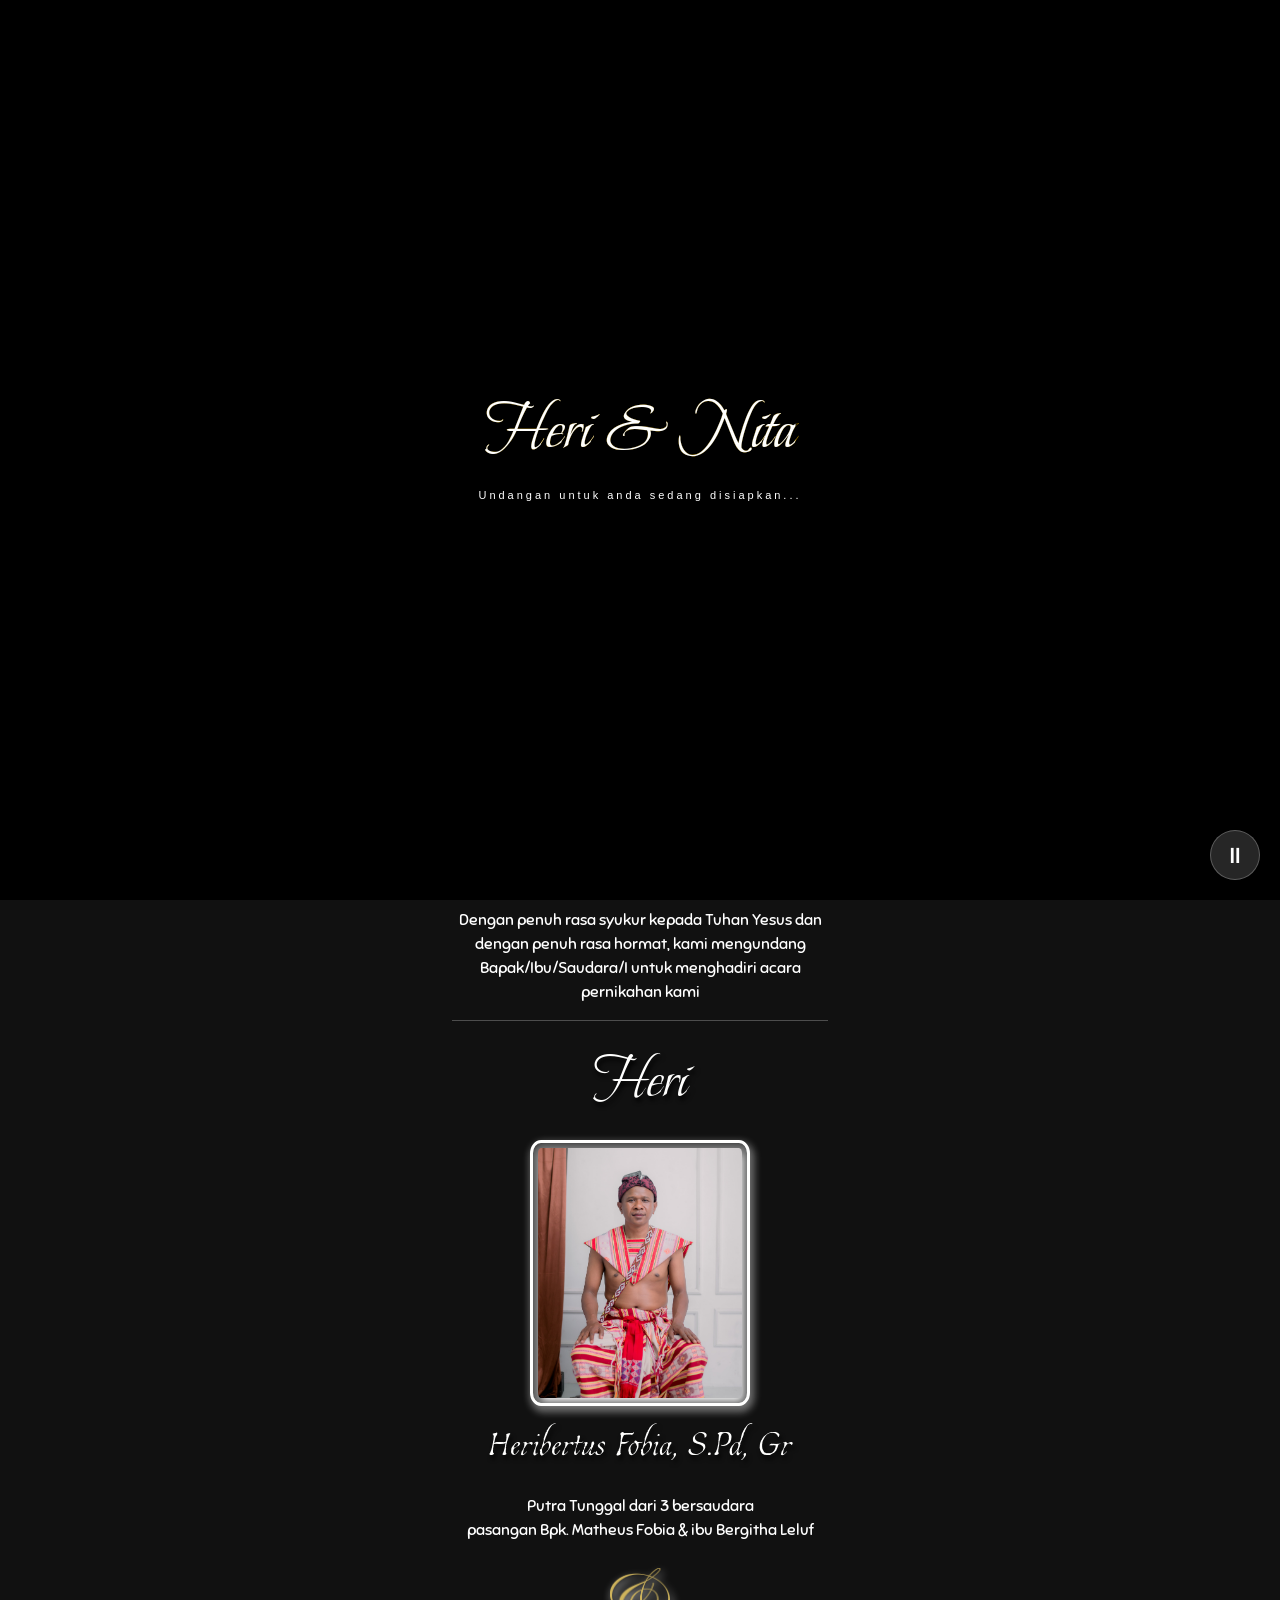
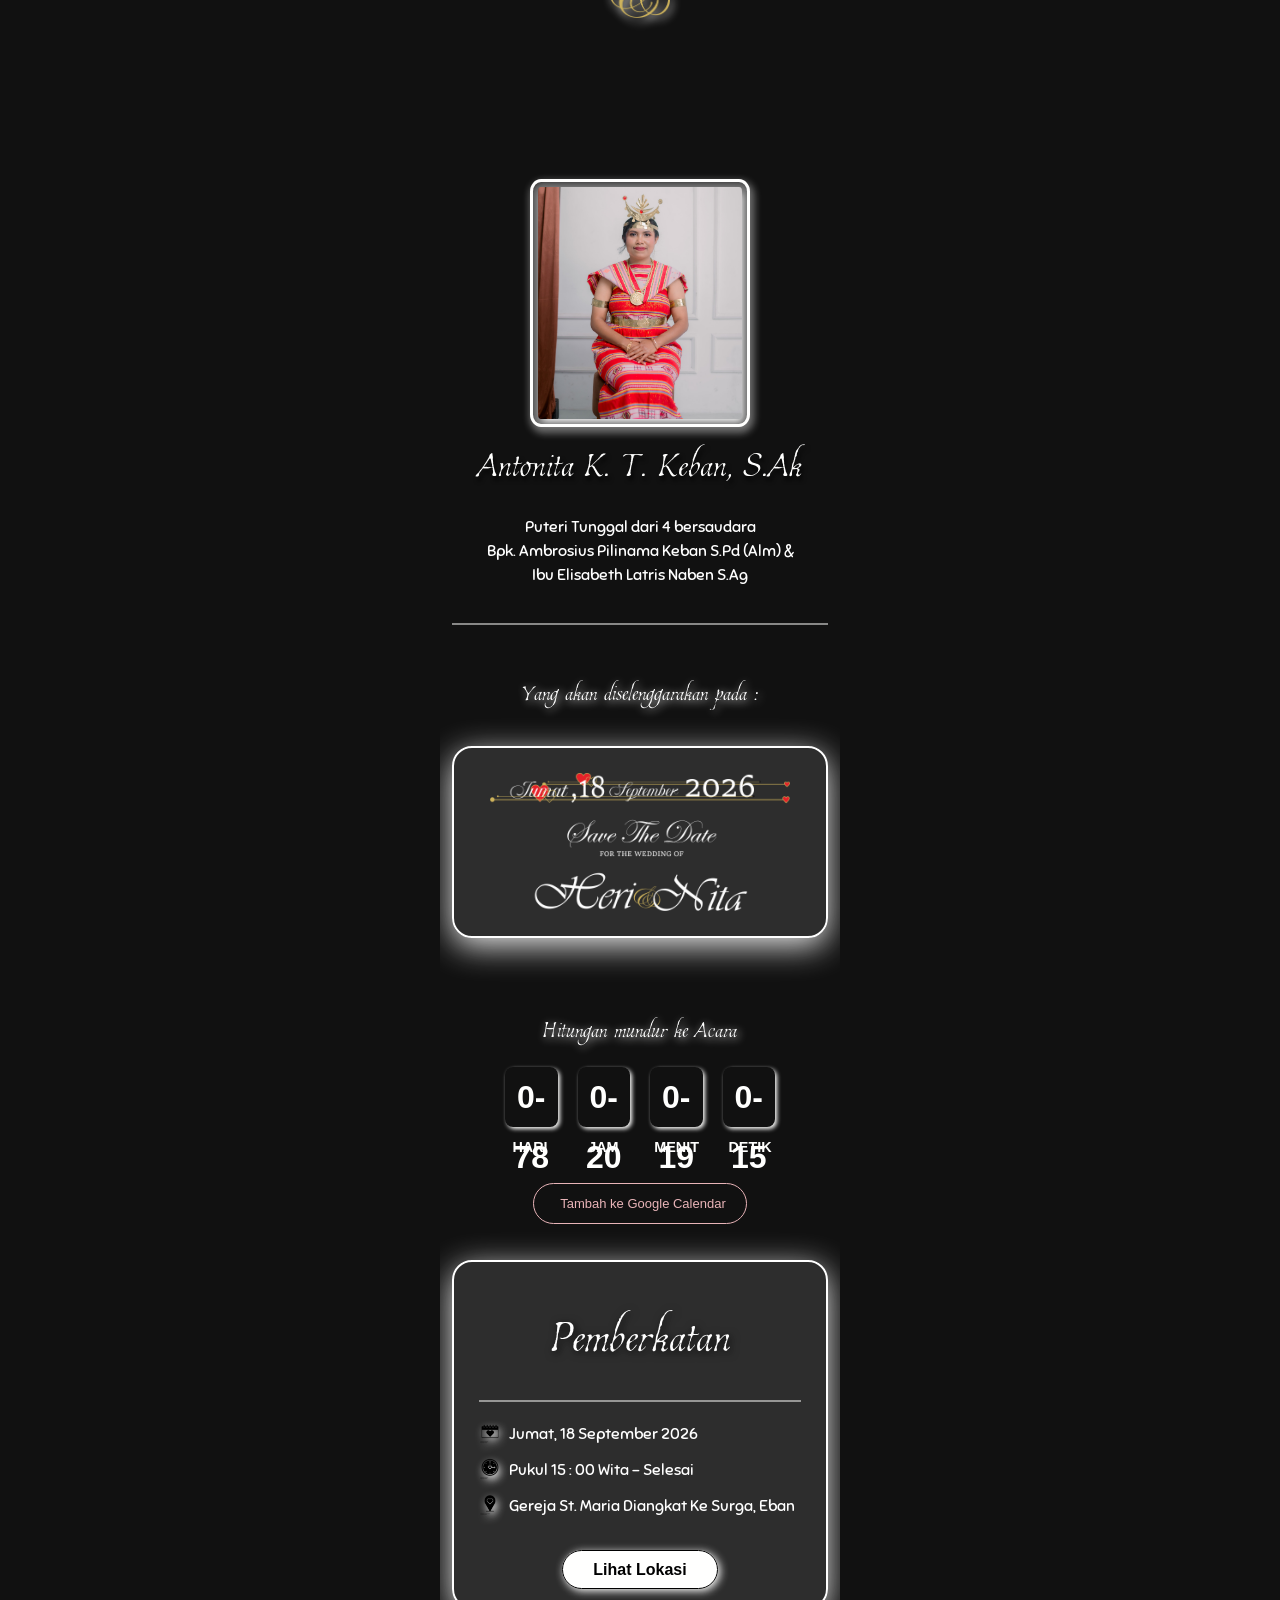
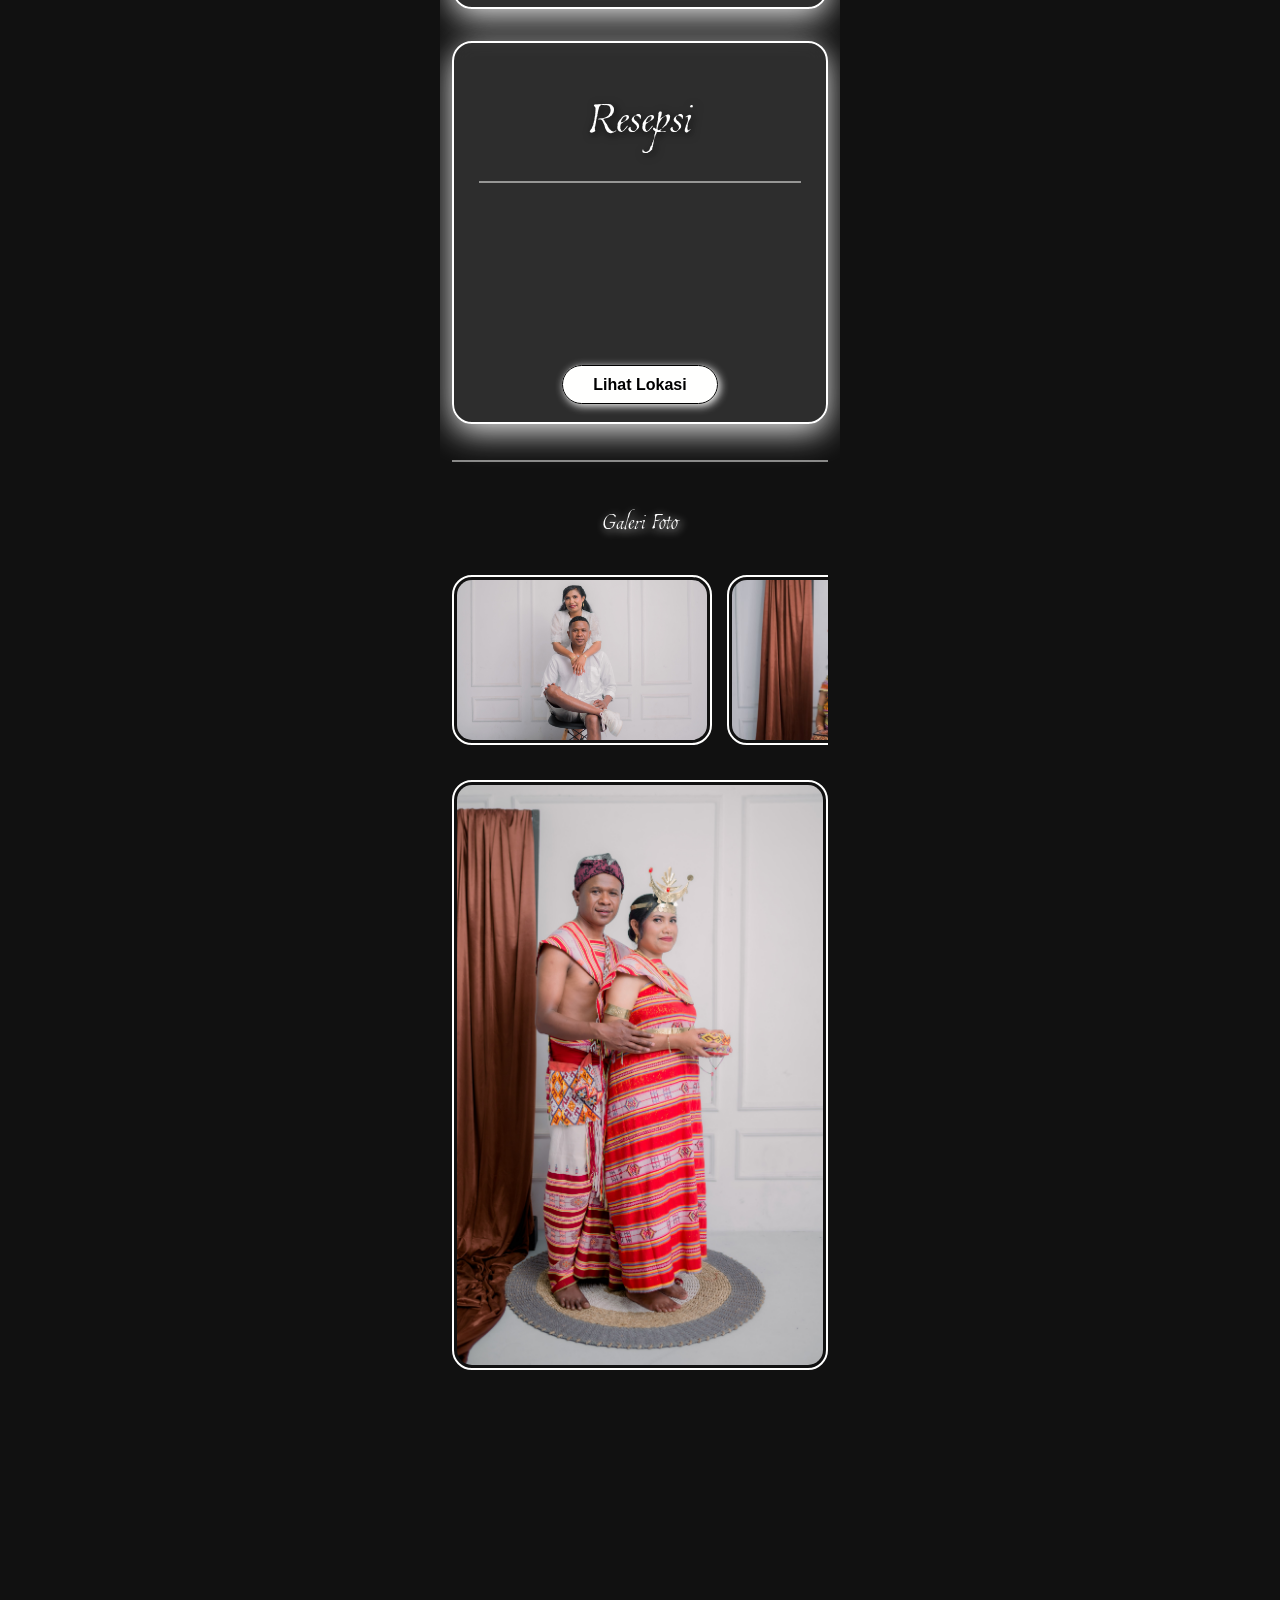
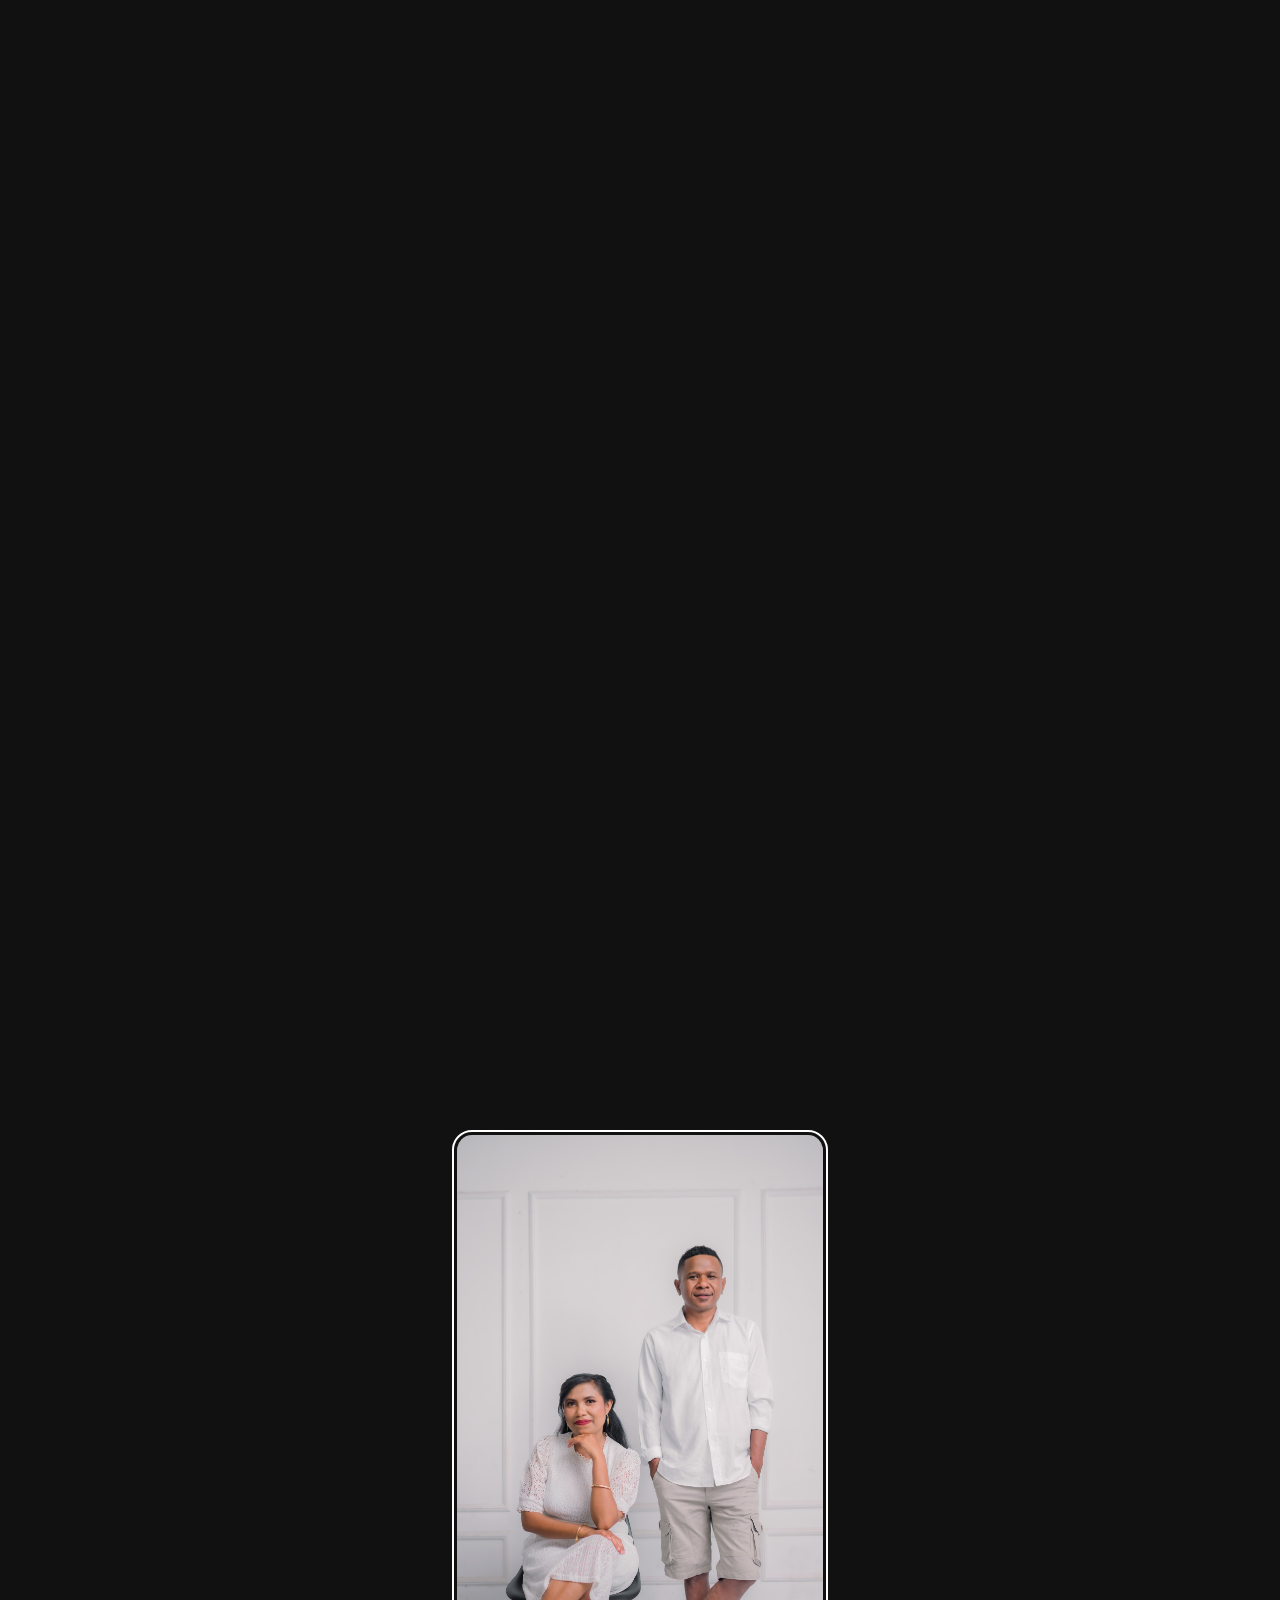
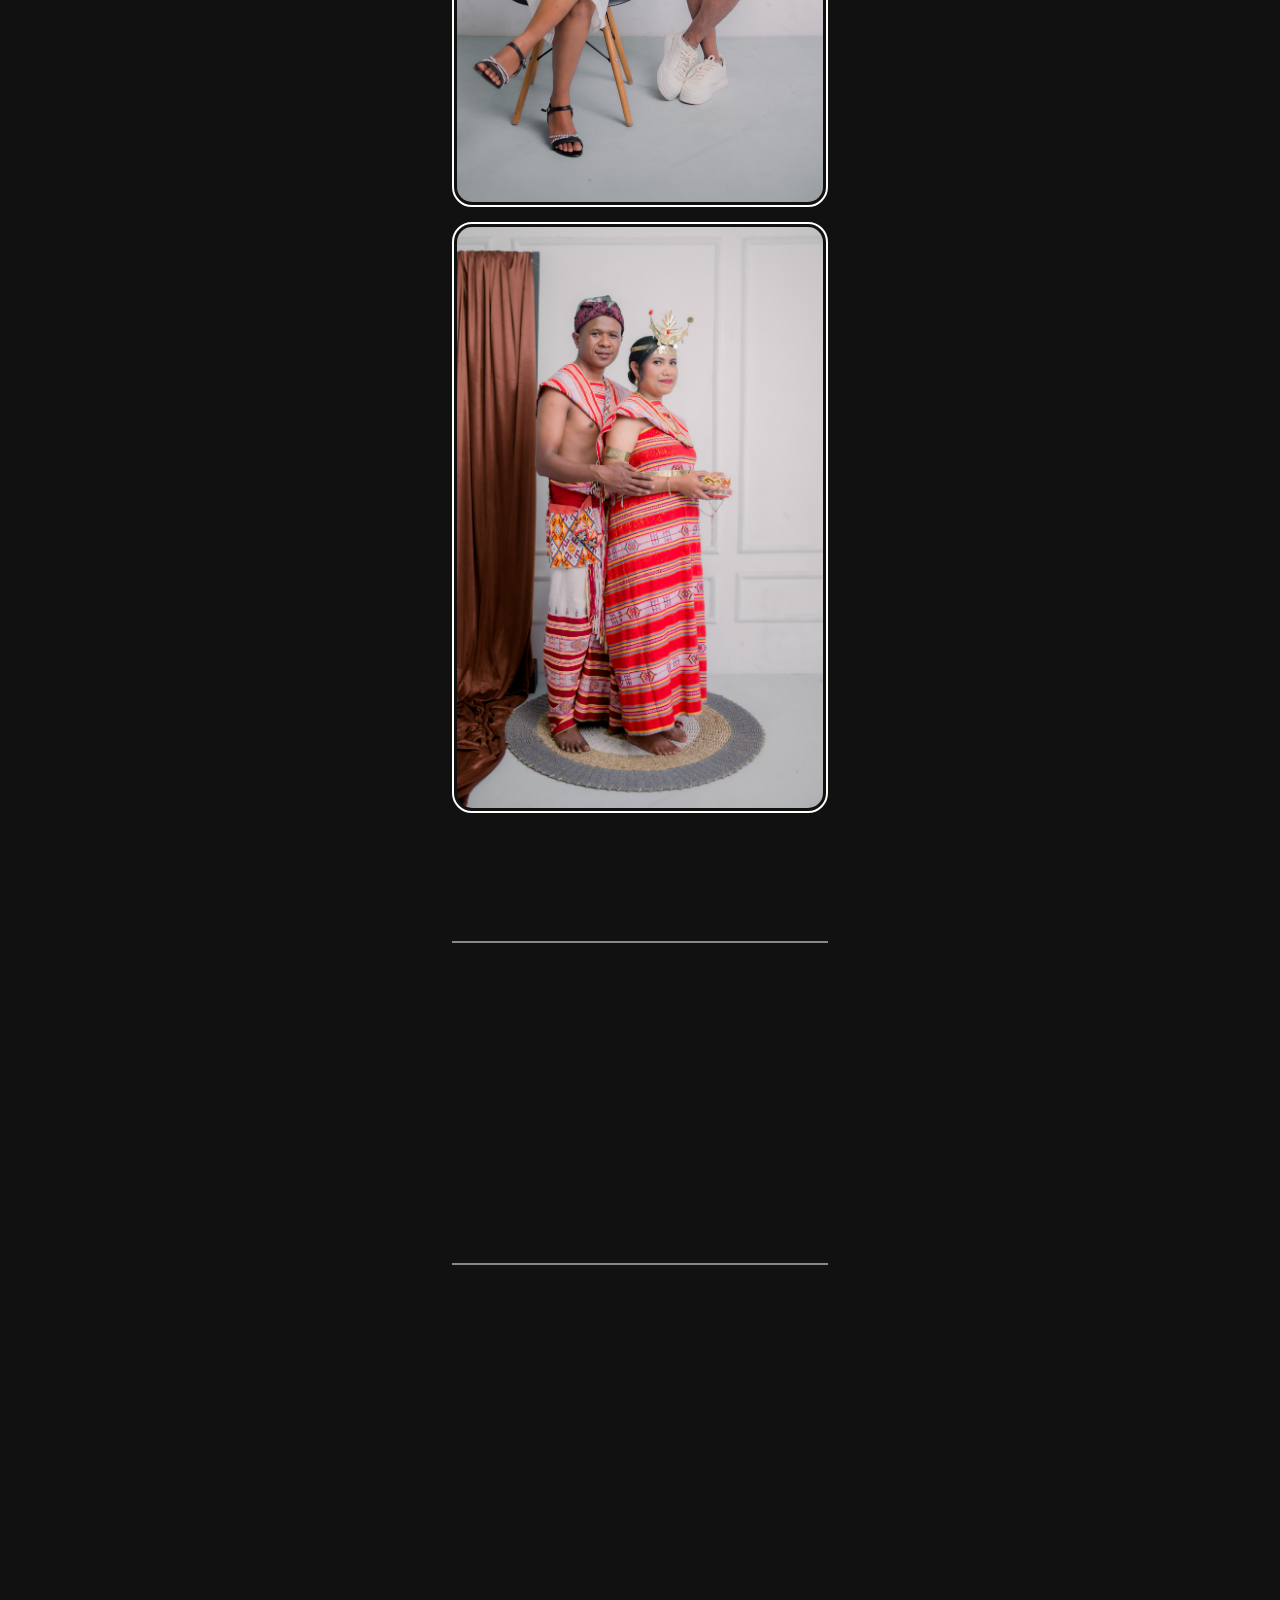
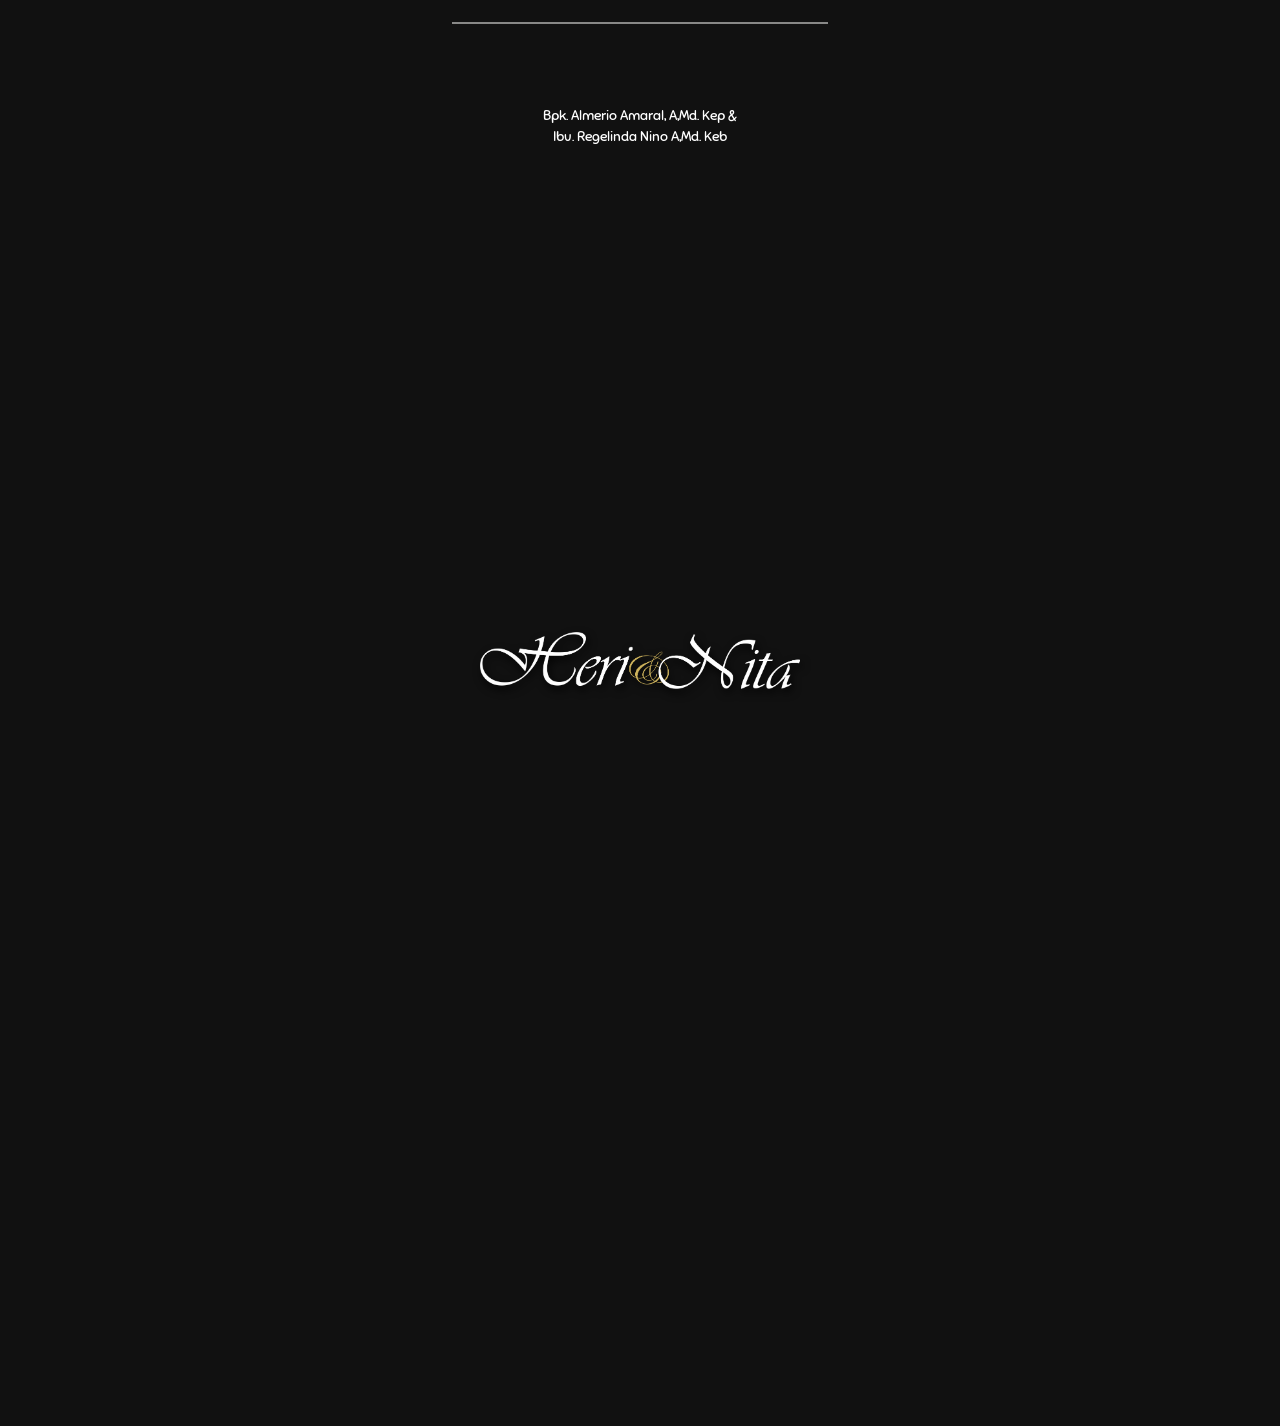
==== index.html @ 4a07b261 "first commit" ====
<!DOCTYPE html>
<html lang="id">

<head>

    <meta charset="UTF-8">

    <meta
        name="viewport"
        content="width=device-width, initial-scale=1.0"
    >

    <title>Heri & Nita</title>
    <link rel="icon" type="image/png" href="assets/dec/thumb.jpeg">

    <meta property="og:title" content="Undangan Pernikahan Heri & Nita">
    <meta property="og:description" content="Klik untuk membuka undangan pernikahan kami">
    <meta property="og:image" content="https://linniel.github.io/herinitawedding.github.io/assets/dec/thumb.jpeg">
    <meta property="og:image:width" content="1200">
    <meta property="og:image:height" content="630">
    <meta property="og:url" content="https://linniel.github.io/herinitawedding.github.io/">
    <meta property="og:type" content="website">
    <meta property="og:site_name" content="Undangan Pernikahanan Heri & Nita ">
    <meta name="twitter:card" content="summary_large_image">


    <!-- =====================================
         AOS CSS
    ====================================== -->
    <!-- font -->
    <link rel="preconnect" href="https://fonts.googleapis.com">
    <link rel="preconnect" href="https://fonts.gstatic.com" crossorigin>
    <link href="https://fonts.googleapis.com/css2?family=Beau+Rivage&family=Birthstone&family=Estonia&family=Sniglet:wght@400;800&display=swap" rel="stylesheet">

    <link rel="stylesheet" href="https://unpkg.com/aos@2.3.4/dist/aos.css">
    <link href="https://cdn.jsdelivr.net/npm/bootstrap@5.0.2/dist/css/bootstrap.min.css" rel="stylesheet" integrity="sha384-EVSTQN3/azprG1Anm3QDgpJLIm9Nao0Yz1ztcQTwFspd3yD65VohhpuuCOmLASjC" crossorigin="anonymous">

    <!-- =====================================
         MAIN CSS
    ====================================== -->

    <link rel="stylesheet" href="assets/css/style.css">
    <link rel="stylesheet" href="assets/css/countdown.css">
    <link rel="stylesheet" href="assets/css/music.css">
    <link rel="stylesheet" href="assets/css/loader.css">
    <link rel="stylesheet" href="assets/css/copyright.css">
    <link rel="stylesheet" href="assets/css/linniel_2.css">
    <link rel="stylesheet" href="assets/css/linniel_3.css">
    <link rel="stylesheet" href="assets/css/linniel_4.css">
    <link rel="stylesheet" href="assets/css/linniel_5.css">
    <link rel="stylesheet" href="assets/css/linniel_6.css">
    <link rel="stylesheet" href="assets/css/linniel_7.css">

</head>


<body>


    <!-- =====================================
         INVITATION WRAPPER
         MAX WIDTH 400px
    ====================================== -->

    <div class="invitation-wrapper">
        <div id="loader">
            <div class="name-loader">
                <span class="name-outline">Heri & Nita</span>
                <span class="name-fill">Heri & Nita</span>
            </div>

            <div class="loading-text">
                 Undangan untuk anda sedang disiapkan...
            </div>
        </div>


        <!-- =================================
             BACKGROUND SLIDESHOW
        ================================== -->

        <div
            class="background-wrapper"
            id="backgroundWrapper"
        >

            <div
                class="background-layer background-layer-1"
            ></div>


            <div
                class="background-layer background-layer-2"
            ></div>


            <div
                class="background-overlay"
            ></div>

        </div>



        <!-- =================================
             MAIN INVITATION CONTENT

             Jangan gunakan display:none
             agar AOS dapat menghitung
             posisi setiap section.
        ================================== -->

        <main
            class="invitation"
            id="invitation"
        >


            <!-- =============================
                 HOME
            ============================== -->

    <section id="linniel_2">

    <div class="container">

        <!-- ==============================
             BAGIAN ATAS
        =============================== -->

        <div class="row justify-content-center text-center linniel-2-top">

            <div
                class="col-12 py-4">

                <p class="ayat">
                    "Dan di atas semuanya itu : kenakanlah kasih, sebagai pengikat yang mempersatukan dan menyempurnakan"
                </p>

                <hr class="custom">

                <p class="kutipan_2">
                    "Kolose 3:4"
                </p>

            </div>

        </div>

    </div>

</section>

    <section id="linniel_3">
        <div class="container">
            <div class="row align-items-center justify-content-center">
                <div class="col-12 text-center py-2">
                    <p class="ins">Dengan penuh rasa syukur kepada Tuhan Yesus dan 
                        dengan penuh rasa hormat, kami mengundang Bapak/Ibu/Saudara/I untuk menghadiri acara pernikahan kami</p>
                    <hr>
                <div class="mempelai">
                    <div class="m_pria">
                        <p class="nama" data-aos="zoom-in-down" 
                    data-aos-duration="2000">Heri</p>
                    <img src="assets/photo/pria.jpg" alt="pria" class="mempelai_img" 
                    data-aos="fade-up" 
                    data-aos-duration="2000">
                        <p class="nama_2" 
                    data-aos="zoom-in-up" 
                    data-aos-duration="2000">Heribertus Fobia, S.Pd, Gr</p>
                        <p class="ins" data-aos="zoom-in-up" 
                    data-aos-duration="2500">Putra Tunggal dari 3 bersaudara <br> pasangan Bpk. Matheus Fobia & ibu Bergitha Leluf</p>
                    </div>
                    <img src="assets/dec/dan.png" alt="wedding ring" class="ring" data-aos="zoom-in" 
                    data-aos-duration="2000">
                    
                    <div class="m_pria pt-5">
                        <p class="nama"
                        data-aos="zoom-in-down" 
                    data-aos-duration="2000">Nita</p>
                    <img src="assets/photo/wanita.jpg" alt="pria" class="mempelai_img" 
                    data-aos="fade-up" 
                    data-aos-duration="2000">
                        <p class="nama_2" 
                        data-aos="zoom-in-up" 
                    data-aos-duration="2000">Antonita K. T. Keban, S.Ak</p>
                        <p class="ins" data-aos="zoom-in-up" 
                    data-aos-duration="2000">Puteri Tunggal dari 4 bersaudara <br> Bpk. Ambrosius Pilinama Keban S.Pd (Alm) & <br> Ibu Elisabeth Latris Naben S.Ag</p>
                    <hr class="custom">
                    </div>
                </div>
                </div>
            </div>
        </div>
    </section>
    <section id="linniel_4">

    <div class="container">

        <div class="row align-items-center justify-content-center">

            <div class="col-12 text-dark fw-bold">

                <p class="txt py-3" data-aos="fade-up" 
                    data-aos-duration="1000">
                    Yang akan diselenggarakan pada :
                </p>
                <div class="jadwal-wrapper"
                data-aos="zoom-in-down" 
                    data-aos-duration="1000">
                    <img
                        src="assets/dec/jadwal.png"
                        alt="jadwal"
                        class="jadwal_img" data-aos="fade-up" 
                    data-aos-duration="1000">
                </div>
                
                <div class="justify-content-center align-items-center d-flex pt-5">
                    <div id="countdown" class="hitungan-mundur"
                    data-aos="zoom-in"
                    data-aos-duration="2900">
                                <p class="txt_3 countdown text-center">Hitungan mundur ke Acara</p>
                                <div id='tiles'></div>
                                    <div class="labels">
                                        <li>hari</li>
                                        <li>jam</li>
                                        <li>Menit</li>
                                        <li>detik</li>
                                    </div>
                                     <!-- BUTTON CALENDAR -->
                     <div class="text-center mt-4">
                        <button type="button" class="btn-calendar" onclick="addToGoogleCalendar()">
                            <i class="bi bi-calendar-plus"></i>
                            Tambah ke Google Calendar
                        </button>
                    </div>
                    </div>
                </div>

                <div class="jadwal-wrapper my-3"
                data-aos="zoom-in" 
                    data-aos-duration="1000">
                    <p class="txt_2" data-aos="zoom-in-down" 
                    data-aos-duration="2000">Pemberkatan</p>
                    <hr class="custom">
                    <div class="jadwal text-start" data-aos="zoom-in-up" 
                    data-aos-duration="2000">
                        <p class="ins">
                            <img src="assets/dec/date.png" class="icon" alt="">
                            Jumat, 18 September 2026
                        </p>
                        <p class="ins">
                            <img src="assets/dec/time.png" class="icon" alt="">
                            Pukul 15 : 00 Wita - Selesai
                        </p>
                        <p class="ins">
                            <img src="assets/dec/location.png" class="icon" alt="">
                            Gereja St. Maria Diangkat Ke Surga, Eban</p>
                    </div>
                    <a href="https://maps.app.goo.gl/ApkcJEnY5JfhLiaZ9" target="_blank" class="btn_maps mt-4">
                  Lihat Lokasi
                    </a>
                </div>
                <div class="jadwal-wrapper my-3"
                data-aos="zoom-in" 
                    data-aos-duration="2000">
                    <p class="txt_2" data-aos="fade-down" 
                    data-aos-duration="1000">Resepsi</p>
                    <hr class="custom">
                <div class="jadwal text-start" data-aos="zoom-in-up" data-aos-duration="1000">
                    <p class="ins">
                            <img src="assets/dec/date.png" class="icon" alt="">
                            Jumat, 18 September 2026
                        </p>
                    <p class="ins">
                        <img src="assets/dec/time.png" class="icon" alt="">
                         Pukul 19 : 00 Wita - Selesai
                    </p>

                    <p class="ins">
                        <img src="assets/dec/location.png" class="icon" alt="">
                        Kediaman Mempelai Wanita <br>
                    </p>
                    <p class="rmh ins">
                        <img src="assets/dec/home.png" class="icon" alt="">
                        Rumah Bpk. Ambrosius P. Keban S.Pd (Alm)
                    </p>

                </div>
                    <a href="https://maps.app.goo.gl/viyxLg2eJE5yhsTFA" target="_blank" class="btn_maps mt-4">
                  Lihat Lokasi
                    </a>
                </div>
                
                <hr class="custom">

            </div>

        </div>

    </div>

</section>

<section id="linniel_5">
    <div class="container">
        <div class="row">
            <div class="col-12">
                <p class="txt text-center py-3" data-aos="fade-up" 
                    data-aos-duration="1000">Galeri Foto</p>
                <div class="gallery-slider" data-aos="zoom-in" 
                    data-aos-duration="1000">
                    <div class="gallery-track">

                        <img src="assets/photo/1.jpg" alt="">
                        <img src="assets/photo/2.jpg" alt="">
                        <img src="assets/photo/3.jpg" alt="">

                        <!-- Duplicate agar looping halus -->
                        <img src="assets/photo/1.jpg" alt="">
                        <img src="assets/photo/2.jpg" alt="">
                        <img src="assets/photo/3.jpg" alt="">

                    </div>

                </div>

            </div>
            <div class="gallery-list">

    <img src="assets/photo/4.jpg" class="gallery-item" data-aos="zoom-in" 
                    data-aos-duration="1000" alt="">
    <img src="assets/photo/5.jpg" class="gallery-item" data-aos="zoom-in" 
                    data-aos-duration="1000" alt="">
    <img src="assets/photo/6.jpg" class="gallery-item" data-aos="zoom-in" 
                    data-aos-duration="1000" alt="">
    <img src="assets/photo/7.jpg" class="gallery-item" data-aos="zoom-in" 
                    data-aos-duration="1000" alt="">
    <img src="assets/photo/4.jpg" class="gallery-item" data-aos="zoom-in" 
                    data-aos-duration="1000" alt="">

</div>

<!-- Lightbox -->

<div class="lightbox" id="lightbox">

    <span class="close-lightbox">&times;</span>

    <span class="prev">&#10094;</span>

    <img id="lightboxImage">

    <span class="next">&#10095;</span>

</div>

        </div>

    </div>

</section>
<section id="linniel_6">
        <div class="container">
            <div class="row align-items-center justify-content-center">
                <div class="col-12 text-center py-5">
                    <p class="txt" data-aos="fade-up" 
                    data-aos-duration="1000">Turut Mengundang</p>
                    <hr class="custom">
                    <div class="kel_mem text-start" data-aos="fade-right" 
                    data-aos-duration="1000">
                        <p>Keluarga Besar Keban,</p>
                        <p>Keluarga Besar Naben,</p>
                        <p>Keluarga Besar Niron,</p>
                        <p>Keluarga Besar Tefa,</p>
                        <p>Keluarga Besar Fone,</p>
                        <p>Keluarga Besar Nofu,</p>
                        <p>Keluarga Besar Nali,</p>
                        <p>Keluarga Besar Pemdes Saenam</p>
                    </div>
                    <hr class="custom">
                    <div class="kel_mem text-end" data-aos="fade-left" 
                    data-aos-duration="1000">
                        <p>Keluarga Besar Fobia</p>
                        <p>Keluarga Besar Lel'uf</p>
                        <p>Keluarga Besar Pikan</p>
                        <p>Keluarga Besar Naif</p>
                        <p>Keluarga Besar Olin</p>
                        <p>Keluarga Besar Leltakaeb,</p>
                        <p>Keluarga Besar Feka,</p>
                        <p>Keluarga Besar Opat,</p>
                        <p>Keluarga Besar SMAN Bikomi Nilulat</p>
                    </div>
                    <hr class="custom">
                    <div class="kel_mem text-center" data-aos="fade-left" 
                    data-aos-duration="1000">
                    <p class="saksi text-center" data-aos="zoom-in-up" 
                    data-aos-duration="2500">Orang Tua Saksi</p>
                        <p data-aos="zoom-in-up" 
                    data-aos-duration="2500">Bpk. Almerio Amaral, A,Md. Kep & <br> Ibu. Regelinda Nino A,Md. Keb</p>
                    </div>
                </div>
                </div>
            </div>
        </section>
        <section id="linniel_7">

             <img src="assets/dec/nama.png" alt="nama" class="bahagia" data-aos="zoom-in-down" 
                    data-aos-duration="2000">

        </section>
        <!-- =========================================
     COPYRIGHT
========================================= -->

<section
    id="copyright"
    class="copyright-section"
>

    <div
        class="copyright-content"
        data-aos="fade-up"
    >

        <div class="copyright-divider"></div>

        <p class="copyright-text">
            © 2026 All Rights Reserved
        </p>

        <p class="copyright-credit">
            Created by Herbie_Erick
        </p>

    </div>

</section>
        </div>
    </div>

    <!-- Background Music -->
<audio
    id="backgroundMusic"
    loop
    preload="auto">

    <source
        src="assets/music/music.mp3"
        type="audio/mpeg">

    Browser Anda tidak mendukung audio.

</audio>
<button id="musicButton" class="music-button">

    <span id="musicIcon">⏸</span>

</button>






        </main>

        <section class="cover" id="cover">

    <!-- COVER BACKGROUND -->
    <div class="cover-background"></div>

    <!-- COVER OVERLAY -->
    <div class="cover-overlay"></div>


    <!-- ================================
         COVER TOP
    ================================= -->

    <div class="cover-top">

        <p class="cover-label">
            THE WEDDING OF
        </p>

        <h1 class="cover-title">
            Heri &amp; Nita
        </h1>

        <p class="cover-date">
            18 • 09 • 2026
        </p>

    </div>


    <!-- ================================
         COVER BOTTOM
    ================================= -->

    <div class="cover-bottom">

        <!-- GUEST -->

        <div class="guest-wrapper">

            <p class="guest-label">
                Kepada Yth.
            </p>

            <h2
                class="guest-name"
                id="guestName"
            >
                Tamu Undangan
            </h2>

        </div>


        <!-- OPEN BUTTON -->

        <button
            type="button"
            class="open-invitation"
            id="openInvitation"
        >
            Buka Undangan
        </button>
        <p class="sry my-2">Mohon maaf jika terdapat kesalahan penulisan Nama/Gelar</p>

    </div>

</section>


    </div>



    <!-- =====================================
         AOS JS
    ====================================== -->

    <script
        src="https://unpkg.com/aos@2.3.4/dist/aos.js"
    ></script>
    <script src="https://cdn.jsdelivr.net/npm/bootstrap@5.0.2/dist/js/bootstrap.bundle.min.js" integrity="sha384-MrcW6ZMFYlzcLA8Nl+NtUVF0sA7MsXsP1UyJoMp4YLEuNSfAP+JcXn/tWtIaxVXM" crossorigin="anonymous"></script>



    <!-- =====================================
         GUEST JS
    ====================================== -->

    <script src="assets/js/guest.js"></script>
    <script src="assets/js/countdown.js"></script>
    <script src="assets/js/music.js"></script>
    <script src="assets/js/lighbox.js"></script>
    <script src="assets/js/loader.js"></script>
    <script src="assets/js/calender.js"></script>



    <!-- =====================================
         BACKGROUND JS
    ====================================== -->

    <script src="assets/js/background.js"></script>



    <!-- =====================================
         AOS INITIALIZATION
    ====================================== -->

    <script>

        AOS.init({

            duration: 1000,

            offset: 100,

            once: false,

            mirror: true

        });

    </script>


</body>

</html>
---- assets/css/style.css ----
/* =========================================
   GLOBAL
========================================= */

* {
    margin: 0;
    padding: 0;
    box-sizing: border-box;
}

:root {

    /* Nama mempelai / heading utama */
    --font-gold: #D8B878;

    /* Teks utama */
    --font-ivory: #F1EDE3;

    /* Label / teks sekunder */
    --font-muted: #fffffe;

}


html {
    scroll-behavior: smooth;
}

body {
    min-height: 100vh;
    background: #111;
    color: #fff;
    font-family: Arial, sans-serif;
    overflow-x: hidden;
}


/* =========================================
   INVITATION WRAPPER
   MOBILE FRAME
========================================= */

.invitation-wrapper {
    position: relative;
    width: 100%;
    max-width: 400px;
    min-height: 100vh;
    margin: 0 auto;
}


/* =========================================
   BACKGROUND SLIDESHOW
========================================= */

.background-wrapper {
    position: fixed;

    top: 0;
    left: 50%;

    width: 100%;
    max-width: 400px;

    height: 100vh;

    transform: translateX(-50%);

    overflow: hidden;

    background: #111;

    z-index: 0;

    opacity: 0;
    visibility: hidden;

    transition:
        opacity 1.2s ease,
        visibility 1.2s ease;
}

.background-wrapper.active {
    opacity: 1;
    visibility: visible;
}


/* =========================================
   BACKGROUND LAYERS
========================================= */

.background-layer {
    position: absolute;

    inset: 0;

    width: 100%;
    height: 100%;

    background-position: center;
    background-repeat: no-repeat;
    background-size: cover;

    opacity: 0;

    transform: scale(1.03);

    filter: blur(0);

    transition:
        opacity 1.8s ease,
        filter 1.8s ease,
        transform 7s ease;
}

.background-layer.active {
    opacity: 1;
    transform: scale(1);
}

.background-layer.blur {
    filter: blur(8px);
}


/* =========================================
   BACKGROUND OVERLAY
========================================= */

.background-overlay {
    position: absolute;

    inset: 0;

    background:
        linear-gradient(
            to bottom,
            rgba(0, 0, 0, 0.30),
            rgba(0, 0, 0, 0.60)
        );

    pointer-events: none;
}


/* =========================================
   COVER
========================================= */

.cover {
    position: fixed;

    top: 0;
    left: 50%;

    width: 100%;
    max-width: 400px;

    height: 100vh;

    transform: translateX(-50%);

    display: flex;

    flex-direction: column;

    justify-content: space-between;

    align-items: center;

    text-align: center;

    overflow: hidden;

    z-index: 100;

    background: #111;

    padding: 70px 30px 45px;

    opacity: 1;
    visibility: visible;

    transition:
        opacity 0.8s ease,
        visibility 0.8s ease;
}


/* =========================================
   COVER HIDE
========================================= */

.cover.hide {
    opacity: 0;
    visibility: hidden;
    pointer-events: none;
}


/* =========================================
   COVER BACKGROUND
========================================= */

.cover-background {
    position: absolute;

    inset: 0;

    background-image:
        url("../bg/cover.jpg");

    background-position: center;
    background-repeat: no-repeat;
    background-size: cover;

    z-index: -2;
}


/* =========================================
   COVER OVERLAY
========================================= */

.cover-overlay {
    position: absolute;

    inset: 0;

    background:
        linear-gradient(
            to bottom,
            rgba(0, 0, 0, 0.35),
            rgba(0, 0, 0, 0.65)
        );

    z-index: -1;
}


/* =========================================
   COVER TOP
========================================= */

.cover-top {
    position: relative;

    width: 100%;

    z-index: 2;
}

.cover-label {
    font-size: 11px;

    letter-spacing: 4px;

    margin-bottom: 20px;
    color: var(--font-muted);
}

.cover-title {
    font-size: 58px;

    font-weight: 400;

    margin-bottom: 15px;
    color: var(--font-muted);
    font-family: "Beau Rivage", cursive;
    font-style: normal;
    filter: drop-shadow(2px 4px 4px white);
}

.cover-date {
    font-size: 13px;

    letter-spacing: 4px;
    color: var(--font-muted);
}
.txt{
    font-family: "Estonia", cursive;
    font-size: 30px;
    font-weight: normal;
    color: rgb(255, 255, 255);
    filter: drop-shadow(2px 2px 4px rgb(248, 248, 247));
}
.txt_2{
    font-family: "Estonia", cursive;
    font-size: 62px;
    font-weight: normal;
    color: rgb(255, 255, 255);
    filter: drop-shadow(2px 2px 4px rgb(0, 0, 0));
}

/* =========================================
   COVER BOTTOM
========================================= */

.cover-bottom {
    position: relative;

    width: 100%;

    z-index: 2;

    display: flex;

    flex-direction: column;

    align-items: center;
    color: var(--font-muted);
}


/* =========================================
   GUEST
========================================= */

.guest-wrapper {
    margin-bottom: 25px;
}

.guest-label {
    font-size: 12px;

    margin-bottom: 8px;
}

.guest-name {
    font-size: 34px;
    font-weight: 400;
    white-space: nowrap;
    font-family: "Beau Rivage", cursive;
}


/* =========================================
   OPEN BUTTON
========================================= */

.open-invitation {
    border: 2px solid rgb(255, 196, 0);
    background: var(--font-muted);
    color: #000000;
    padding: 10px 38px;
    border-radius: 30px;
    font-size: 12px;
    letter-spacing: 2px;
    cursor: pointer;
    backdrop-filter: blur(8px);
    -webkit-backdrop-filter: blur(8px);
    transition:
        background 0.3s ease,
        transform 0.3s ease;
}

.open-invitation:hover {
    background: rgba(255, 255, 255, 0.18);

    transform: translateY(-2px);
}


/* =========================================
   TAMBAHAN COVER
========================================= */

.sry {
    font-size: 10px;
    line-height: 1.4;
}


/* =========================================
   INVITATION CONTENT
========================================= */

.invitation {
    position: relative;

    width: 100%;
    max-width: 400px;

    margin: 0 auto;

    z-index: 1;
}





/* =========================================
   GENERAL SECTION
========================================= */

.section {
    position: relative;

    width: 100%;

    min-height: 100vh;

    display: flex;

    align-items: center;

    justify-content: center;

    text-align: center;

    padding: 40px 30px;
}



/* =========================================
   DESKTOP
========================================= */

@media (min-width: 401px) {

    body {
        background: #111;
    }


    .invitation-wrapper {
        width: 400px;
        max-width: 400px;
    }


    .background-wrapper {
        width: 400px;
        max-width: 400px;
    }


    .cover {
        width: 400px;
        max-width: 400px;
    }


    .invitation {
        width: 400px;
        max-width: 400px;
    }

}
---- assets/css/countdown.css ----
.countdown{
  font-weight: bold;
}
#countdown {
  font-family: Arial, sans-serif;
  text-align: center;
  padding: 20px;
  border-radius: 10px;
  max-width: 300px;
  margin: 0 auto;
  padding-left: 10px;
  padding-right: 10px;
}

#tiles {
  display: flex;
  justify-content: space-between;
  gap: 10px;
}

#tiles span {
  z-index: 100;
  display: inline-block;
  color: var(--font-muted);
  font-size: 2em;
  width: 60px;
  height: 60px;
  line-height: 60px;
  border-radius: 8px;
  margin: 0 5px;
  box-shadow: 2px 2px 4px var(--font-muted);
  text-align: center;
  background-color: #c8a96a00;
}

.labels {
  display: flex;
  justify-content: space-between;
  list-style-type: none;
  padding: 0;
  margin: 10px 0 0;
}

.labels li {
  font-size: 0.9em;
  color: var(--font-muted);
  text-transform: uppercase;
  width: 60px;
  font-weight: bold;
  text-align: center;
}
.txt_3{
  color: white;
  font-family: "Estonia", cursive;
  font-weight: 400;
  font-style: normal;
  font-size: 30px;
  filter: drop-shadow(2px 2px 4px rgb(248, 248, 247));
}

.btn-calendar {
    border: 1px solid #E8B4B8;
    background: transparent;
    color: #E8B4B8;
    padding: 10px 20px;
    border-radius: 30px;
    font-family: 'Poppins', sans-serif;
    font-size: 13px;
    cursor: pointer;
    transition: all 0.3s ease;
}

.btn-calendar:hover {
    background: #E8B4B8;
    color: #fff;
    transform: translateY(-2px);
}

.btn-calendar i {
    margin-right: 6px;
}
---- assets/css/music.css ----
/* ==========================================
   MUSIC BUTTON
========================================== */

.music-button{

    position:fixed;

    right:20px;
    bottom:20px;

    width:50px;
    height:50px;

    display:flex;
    justify-content:center;
    align-items:center;

    border:none;
    border-radius:50%;

    background:rgba(255,255,255,.15);

    backdrop-filter:blur(10px);
    -webkit-backdrop-filter:blur(10px);

    border:1px solid rgba(255,255,255,.25);

    color:var(--color-primary);

    font-size:22px;

    cursor:pointer;

    z-index:99999;

    transition:.3s;

}

.music-button:hover{

    transform:scale(1.08);

}

.music-button:active{

    transform:scale(.95);

}
---- assets/css/loader.css ----
#loader {
    position: fixed;
    inset: 0;
    z-index: 9999;
    display: flex;
    flex-direction: column;
    justify-content: center;
    align-items: center;
    background: #000000;
    transition: opacity 1s ease, visibility 1s ease;
    
}

.name-loader {
    position: relative;
    display: inline-block;
    font-family: "Beau Rivage", cursive;
    font-size: 65px;
    line-height: 1;
}

/* Outline hitam */
.name-outline {
    display: block;
    color: transparent;
    -webkit-text-stroke: 0.2px rgb(255, 196, 0);
}

/* Fill merah */
.name-fill {
    position: absolute;
    inset: 0;
    color: rgb(255, 255, 253);
    overflow: hidden;
    clip-path: inset(0 100% 0 0);
    animation: fillLeftToRight 4s ease-in-out forwards;
}

@keyframes fillLeftToRight {

    0% {
        clip-path: inset(0 100% 0 0);
    }

    100% {
        clip-path: inset(0 0 0 0);
    }
}

.loading-text {
    margin-top: 25px;
    font-family: "Poppins", sans-serif;
    font-size: 11px;
    letter-spacing: 3px;
    color: #ffffff;
}
---- assets/css/copyright.css ----
/* =========================================
   COPYRIGHT
========================================= */

.copyright-section {

    position: relative;

    width: 100%;

    min-height: 35vh;

    display: flex;

    align-items: center;

    justify-content: center;

    text-align: center;

    padding: 50px 30px;

}


.copyright-content {

    width: 100%;

    max-width: 350px;

}


/* =========================================
   COUPLE NAME
========================================= */

.copyright-line {

    font-size: 18px;

    letter-spacing: 3px;

    color: #D8B878;

    margin-bottom: 18px;

}


/* =========================================
   DIVIDER
========================================= */

.copyright-divider {

    width: 35px;

    height: 1px;

    margin: 0 auto 18px;

    background: #bf7575;

    opacity: 0.7;

}


/* =========================================
   COPYRIGHT
========================================= */

.copyright-text {

    font-size: 10px;

    letter-spacing: 2px;

    color: #E8E2D6;

    margin-bottom: 10px;

}


/* =========================================
   CREATED BY
========================================= */

.copyright-credit {

    font-size: 9px;

    letter-spacing: 1px;

    color: #BFA875;

    opacity: 0.7;

}
---- assets/css/linniel_2.css ----
/* =========================================
   LINNIEL 2
========================================= */

#linniel_2 {
    min-height: 100vh;

    display: flex;

    align-items: stretch;

    justify-content: center;

    padding: 40px 25px;
}


/* =========================================
   CONTAINER
========================================= */

#linniel_2 .container {
    width: 100%;

    max-width: 400px;

    display: flex;

    flex-direction: column;

    justify-content: space-between;
}


/* =========================================
   BAGIAN ATAS
========================================= */

.linniel-2-top {
    width: 100%;

    text-align: center;
}


/* =========================================
   KUTIPAN
========================================= */

.linniel-2-top .col-12 {
    width: 100%;
}


.ayat {
    font-size: 24px;
    font-family: "Beau Rivage", cursive;
    color: var(--font-muted);
    margin-bottom: 20px;
    filter: drop-shadow(2px 2px 2px rgb(0, 0, 0));
}


.kutipan_2 {
    font-size: 32px;
    font-family: "Beau Rivage", cursive;
    font-weight: normal;
    margin-top: 15px;
    color: var(--font-muted);
    filter: drop-shadow(2px 2px 2px rgb(0, 0, 0));
}


.linniel-2-top hr {
    width: 50%;

    margin: 15px auto;

    opacity: 0.5;
}


/* =========================================
   BAGIAN BAWAH
========================================= */

.linniel-2-bottom {
    width: 100%;

    display: flex;

    justify-content: center;

    text-align: center;
}


/* =========================================
   SECTION CONTENT
========================================= */

.linniel-2-bottom .section-content {
    width: 100%;

    padding: 30px 20px;

    border-radius: 20px;

    background: rgba(202, 51, 51, 0.932);
}
---- assets/css/linniel_3.css ----
#linniel_3{

    position:relative;
    width:100%;
    min-height:100vh;
    display:flex;
    justify-content:center;
    align-items:center;
    overflow:hidden;

}


.mempelai_img{
    width: 220px;
    border: solid 3px var(--font-muted);
    padding: 5px;
    border-radius: 5%;
    filter: drop-shadow(2px 4px 4px white);
}
.m_pria{
    display: flex;
    flex-direction: column;
    align-items: center;
    text-align: center;

}
hr.custom{

    display: block;
    width: 100%;
    height: 2px;
    margin: 20px 0;
    border: none;
    background: var(--font-muted);;
    opacity: 0.5;

}
hr.custom_2{

    display: block;
    width: 70%;
    height: 2px;
    margin: 20px 0;
    border: none;
    background: var(--font-muted);;
    opacity: 0.5;

}
.ring{
    display:block;
    width:60px;
    margin:10px auto;
    filter: drop-shadow(2px 4px 4px white);

}
.nama{
    font-family: "Beau Rivage", cursive;
    font-style: normal;
    font-size: 58px;
    color: var(--font-muted);
    filter: drop-shadow(2px 4px 2px black);
}
.nama_2{
    font-family: "Estonia", cursive;
    font-style: normal;
    font-size: 48px;
    color: var(--font-muted);;
    filter: drop-shadow(2px 4px 2px black);
    white-space: nowrap;
}
.jdwl{
    font-family: "Tangerine", cursive;
    font-style: normal;
    font-size: 58px;
    font-weight: bolder;
    color: rgb(255, 255, 255);
}
.ins{
    font-family: "Sniglet", system-ui;
    font-weight: normal;
    font-style: normal;
    font-size: 16px;
}
---- assets/css/linniel_4.css ----
#linniel_4{

    position:relative;
    width:100%;
    min-height:100vh;
    display:flex;
    overflow:hidden;

}
.jadwal_img{
    width: 300px;
}
#linniel_4 .col-12{

    display: flex;
    flex-direction: column;
    align-items: center;
    text-align: center;

}
.jadwal{
    color: white;
    margin-bottom: 40px;
    font-size: 15px;
}
.rmh{
    font-size: 12px;
}
/* ==========================================
   JADWAL WRAPPER
========================================== */

.jadwal-wrapper{

    width:100%;

    padding:25px;

    border-radius:20px;

    background:rgba(255,255,255,.12);

    backdrop-filter:blur(10px);
    -webkit-backdrop-filter:blur(10px);

    border: 2px solid rgb(255, 255, 255);

    box-shadow:
        0 8px 32px rgba(248, 247, 247, 0.932);

}
.jadwal p{

    display:flex;

    justify-content: start;

    align-items:start;

    gap:8px;

    margin-bottom:12px;

}

.icon{

    width:22px;
    height:22px;
    object-fit:contain;
    flex-shrink:0;
    filter: drop-shadow(2px 4px 4px white);

}
.jdwl{
    filter: drop-shadow(2px 2px 2px black);
    color: var(--font-muted);
}
.btn_maps{
    background-color: var(--font-muted);
    padding-left: 30px;
    padding-right: 30px;
    padding-top: 10px;
    padding-bottom: 10px;
    border-radius: 50px;
    color: black;
    text-decoration: none;
    border: solid 1px black;
    filter: drop-shadow(2px 2px 4px var(--font-muted));
}
---- assets/css/linniel_5.css ----
/* ==========================================
   GALLERY
========================================== */
#linniel_5{

    position:relative;
    width:100%;
    min-height:100vh;
    display:flex;
    overflow:hidden;

}
.gallery-slider{

    width:100%;

    overflow:hidden;

    position:relative;

}

.gallery-track{

    display:flex;

    width:max-content;

    animation:gallerySlide 18s linear infinite;

}

.gallery-track img{
    width:260px;
    height:170px;
    margin-right:15px;
    object-fit:cover;
    border-radius:20px;
    flex-shrink:0;
    border: solid 2px var(--font-muted);
    padding: 3px;

}

/* ==========================================
   ANIMATION
========================================== */

@keyframes gallerySlide{

    from{

        transform:translateX(0);

    }

    to{

        transform:translateX(calc(-275px * 3));

    }

}
/* ==========================================
   GALLERY LIST
========================================== */

.gallery-list{
    margin-top:35px;
}

.gallery-item{

    width:100%;

    display:block;

    margin-bottom:15px;

    border-radius:20px;

    cursor:pointer;

    transition:.3s;
    border: solid 2px var(--font-muted);
    padding: 3px;

}

.gallery-item:hover{

    transform:scale(.98);

}

/* ==========================================
   LIGHTBOX
========================================== */

.lightbox{

    position:fixed;

    inset:0;

    background:rgba(0,0,0,.92);

    display:none;

    justify-content:center;

    align-items:center;

    z-index:999999;

}

.lightbox.active{

    display:flex;

}

.lightbox img{

    max-width:95%;

    max-height:90vh;

    border-radius:15px;

}

/* ==========================================
   BUTTON
========================================== */

.close-lightbox{

    position:absolute;

    top:20px;

    right:20px;

    color:white;

    font-size:40px;

    cursor:pointer;

}

.prev,
.next{

    position:absolute;

    top:50%;

    transform:translateY(-50%);

    color:white;

    font-size:50px;

    cursor:pointer;

    user-select:none;

    padding:20px;

}

.prev{

    left:10px;

}

.next{

    right:10px;

}
---- assets/css/linniel_6.css ----
#linniel_6{
    position:relative;
    width:100%;
    min-height:100vh;
    display:flex;
    justify-content:center;
    align-items:center;
    overflow:hidden;

}
.saksi{
    white-space: nowrap;
    font-family: "Estonia", cursive;
    font-size: 30px;
    font-weight: normal;
    color: rgb(255, 255, 255);
}
.kel_mem{
    white-space: nowrap;
    font-family: "Sniglet", system-ui;
    font-size: 14px;
    font-weight: normal;
    color: rgb(255, 255, 255);
}
---- assets/css/linniel_7.css ----
#linniel_7{
    position:relative;
    width:100%;
    min-height:100vh;
    display:flex;
    justify-content:center;
    align-items:center;
    background-color: rgba(0, 0, 0, 0);
    overflow:hidden;

}
#linniel_7{

    min-height:100vh;

    display:flex;

    justify-content:center;

    align-items:center;

}
.bahagia{

    filter:
        drop-shadow(2px  4px 4px #000000);
    width: 320px;

}
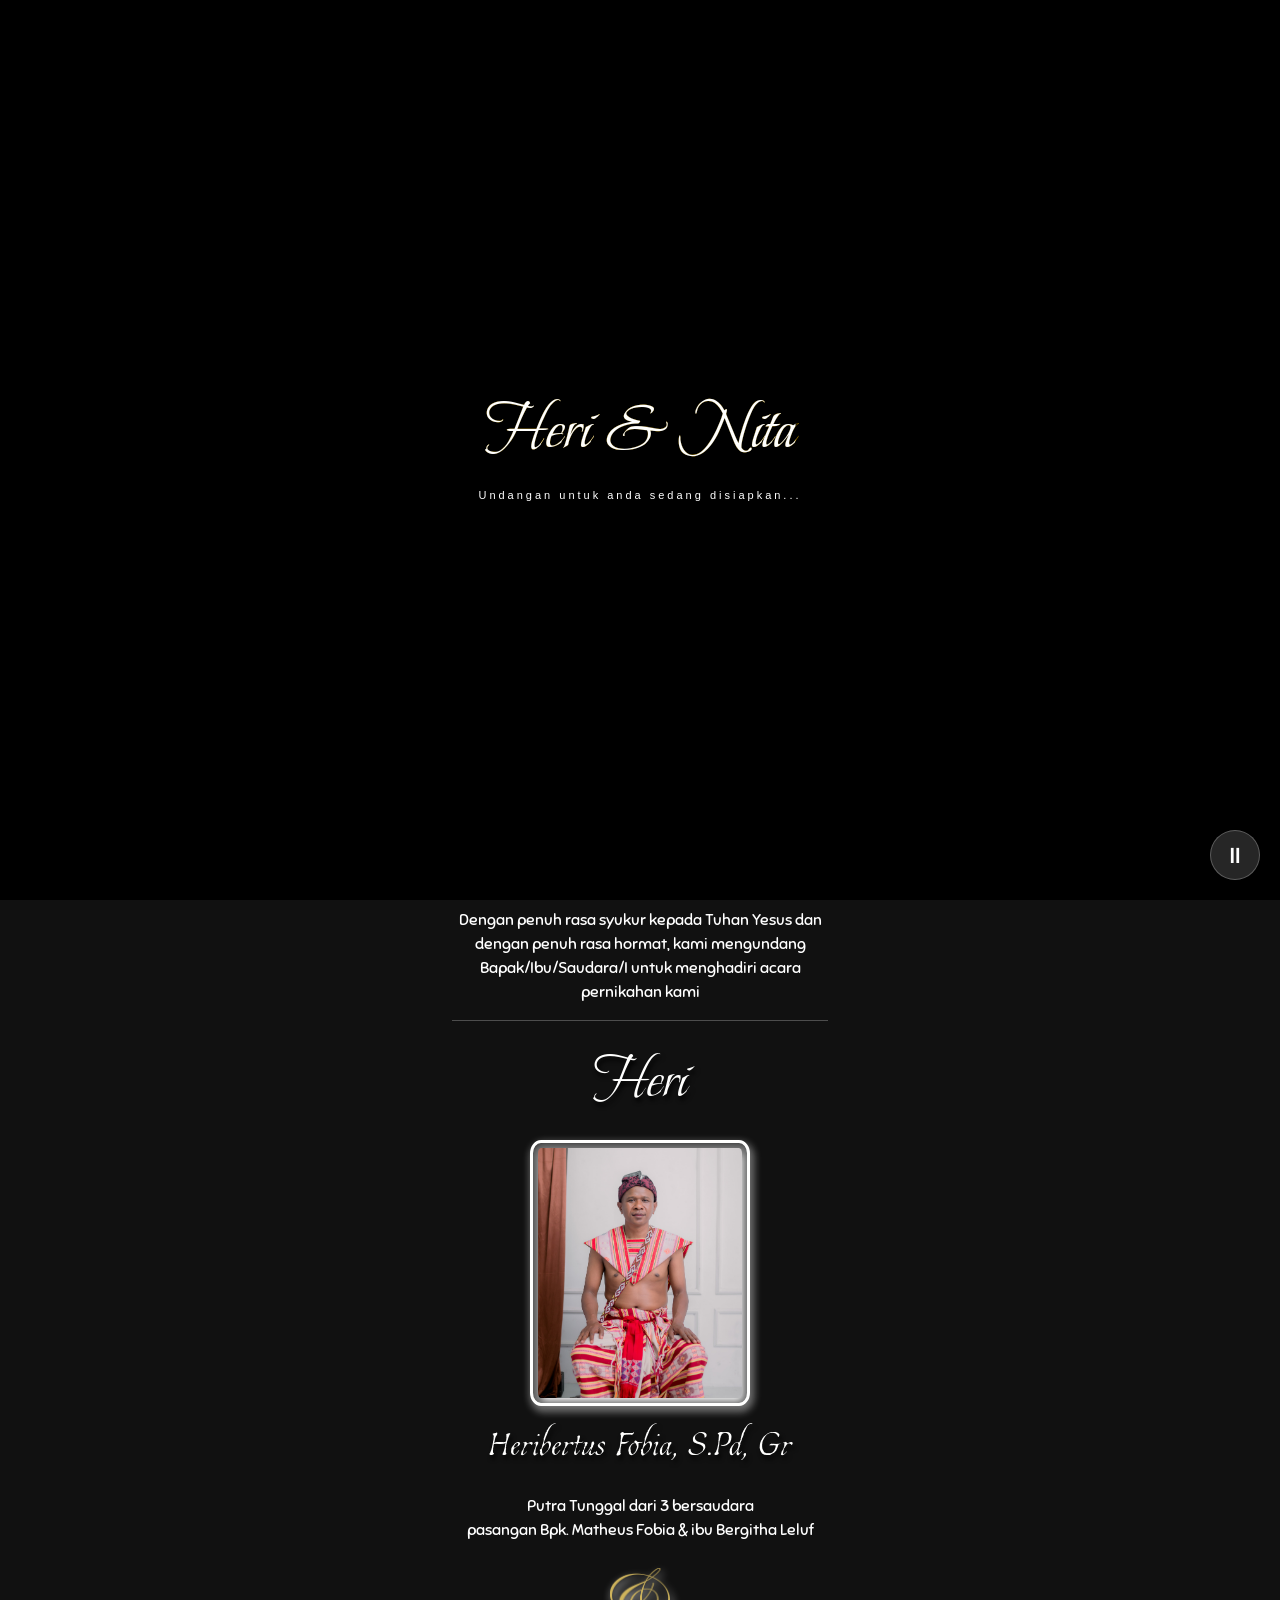
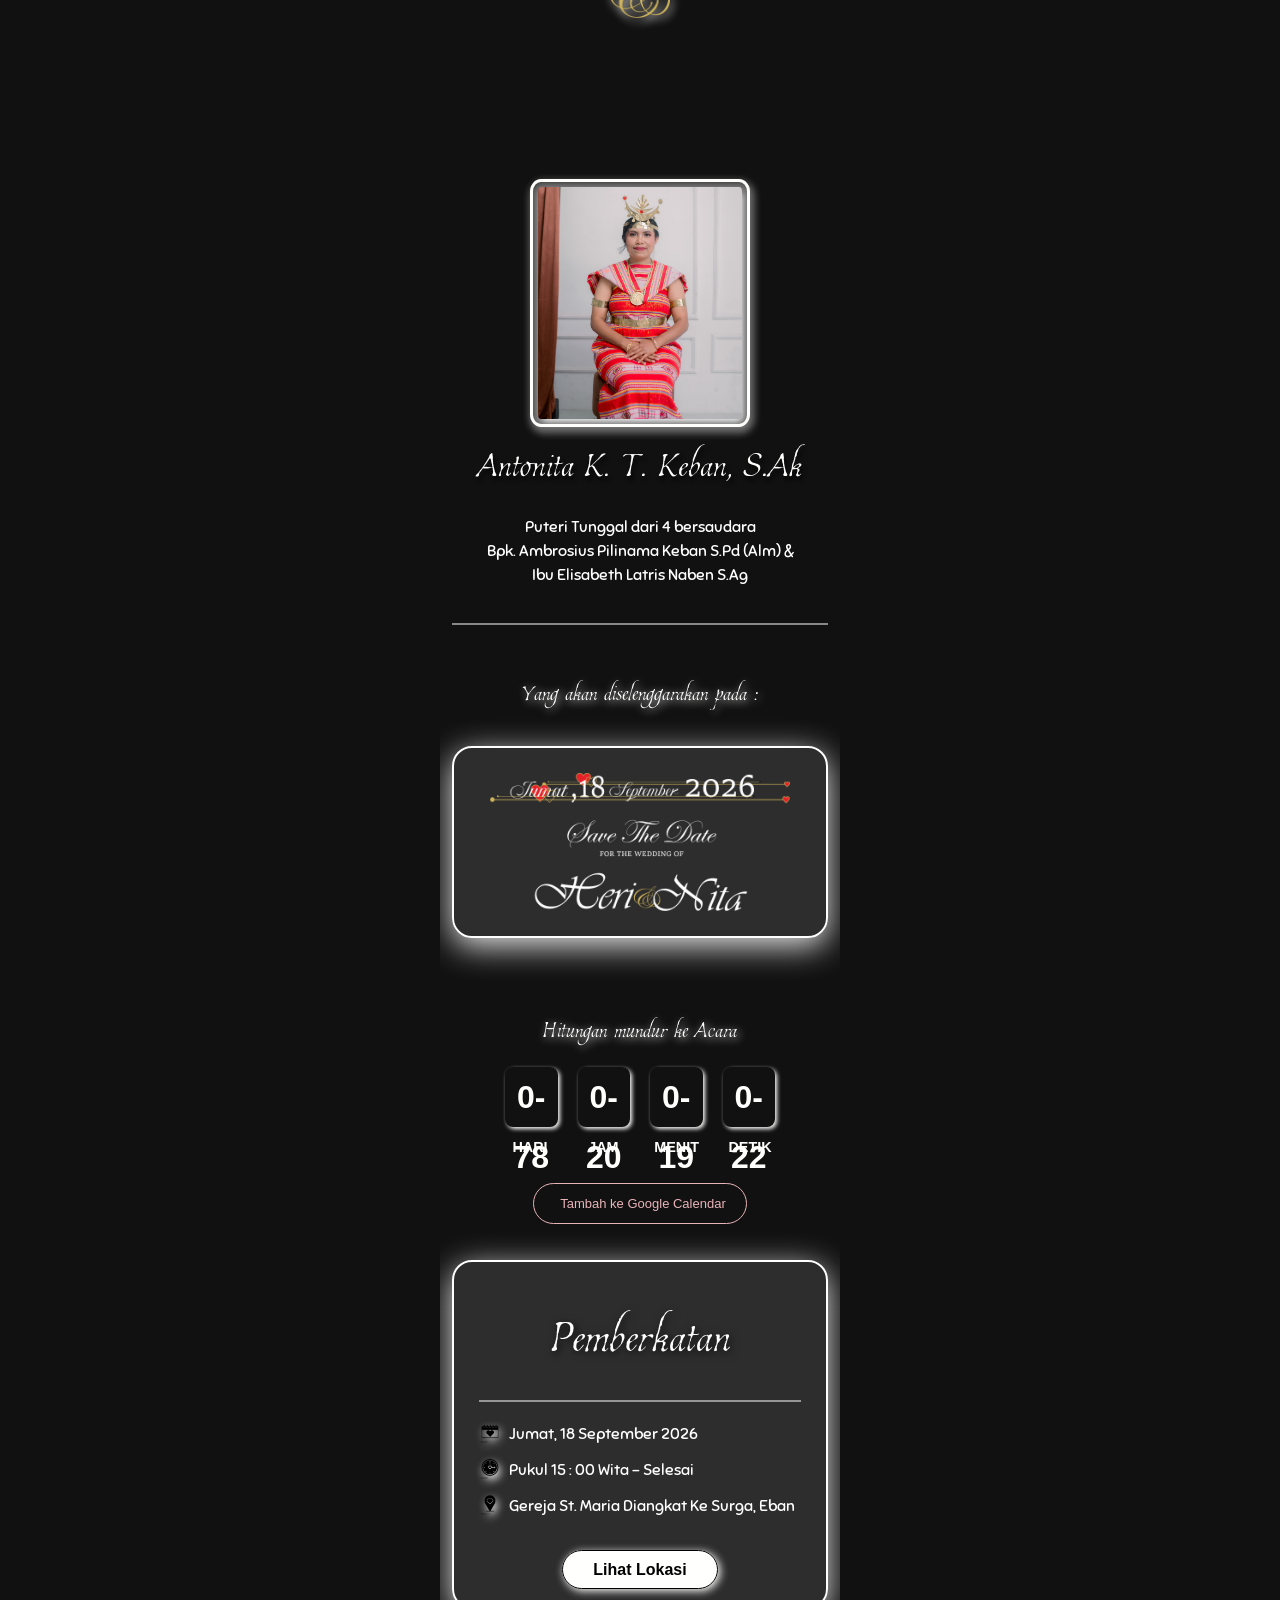
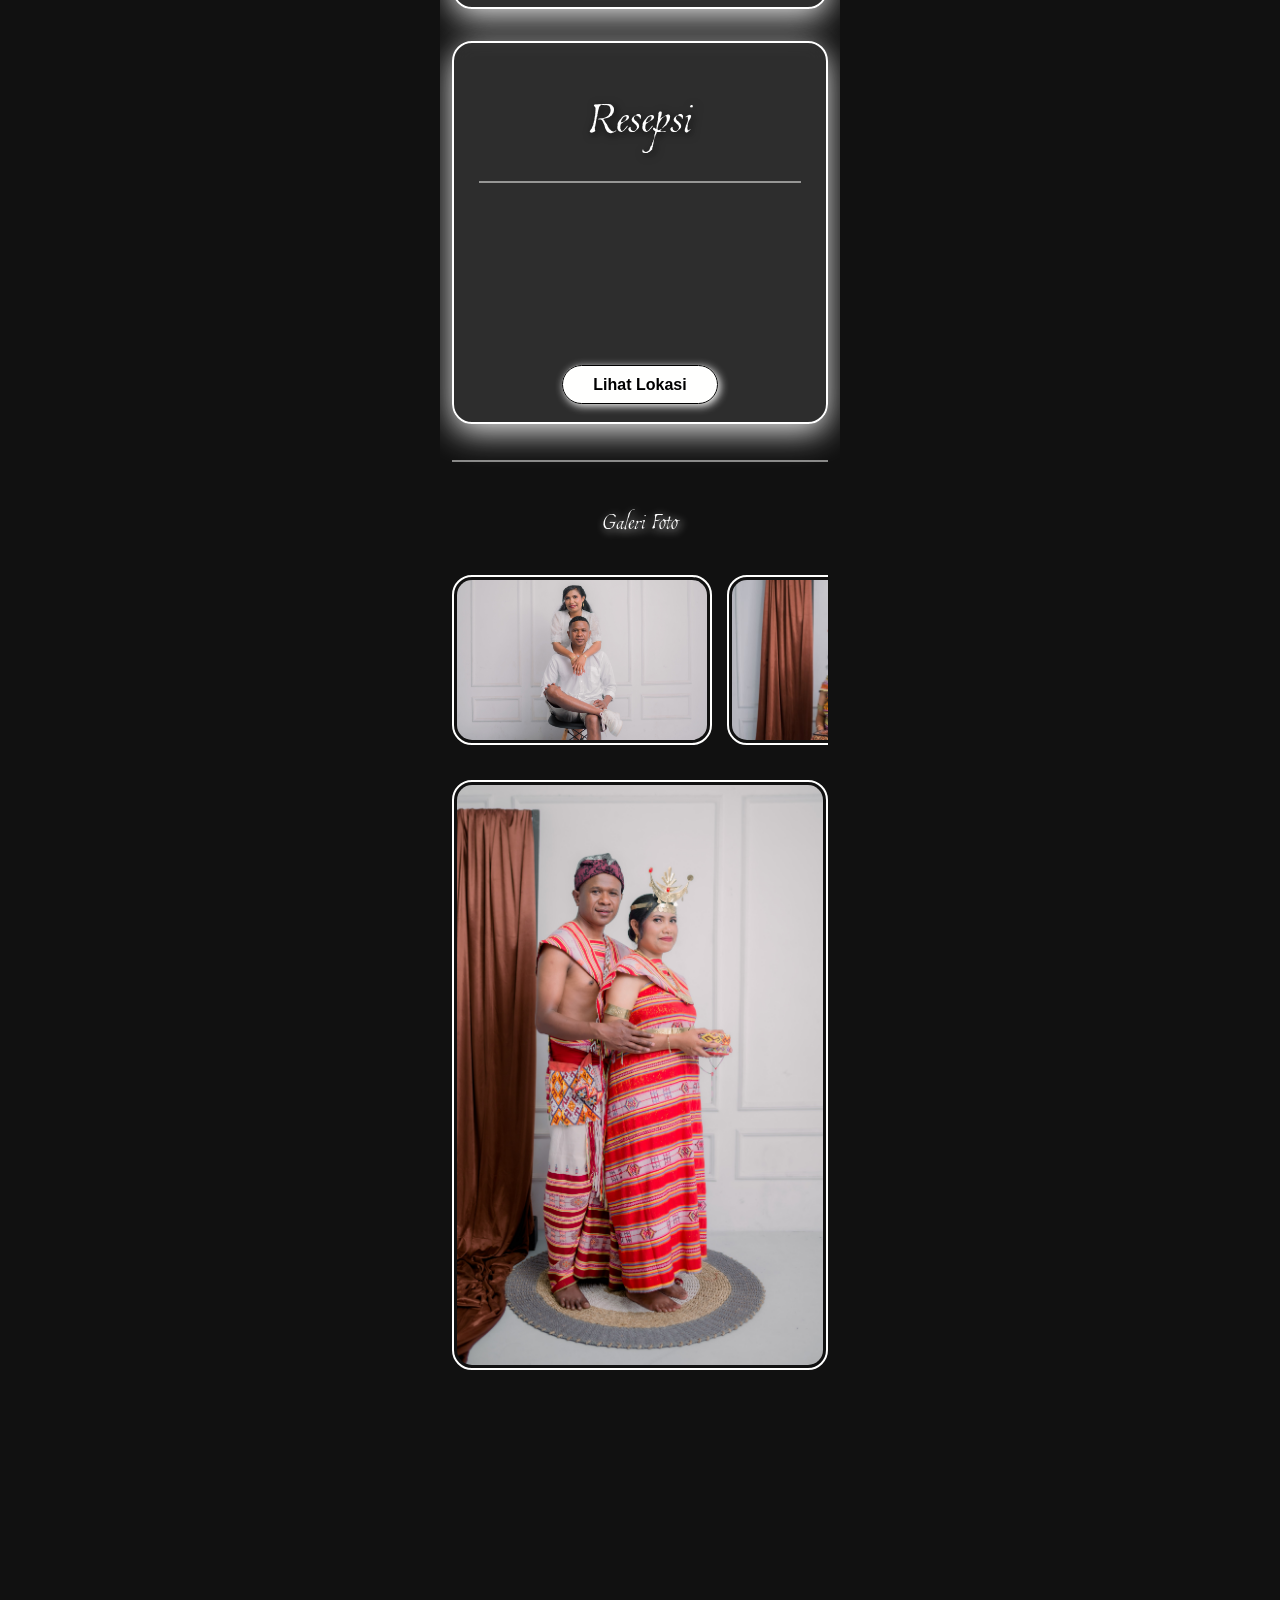
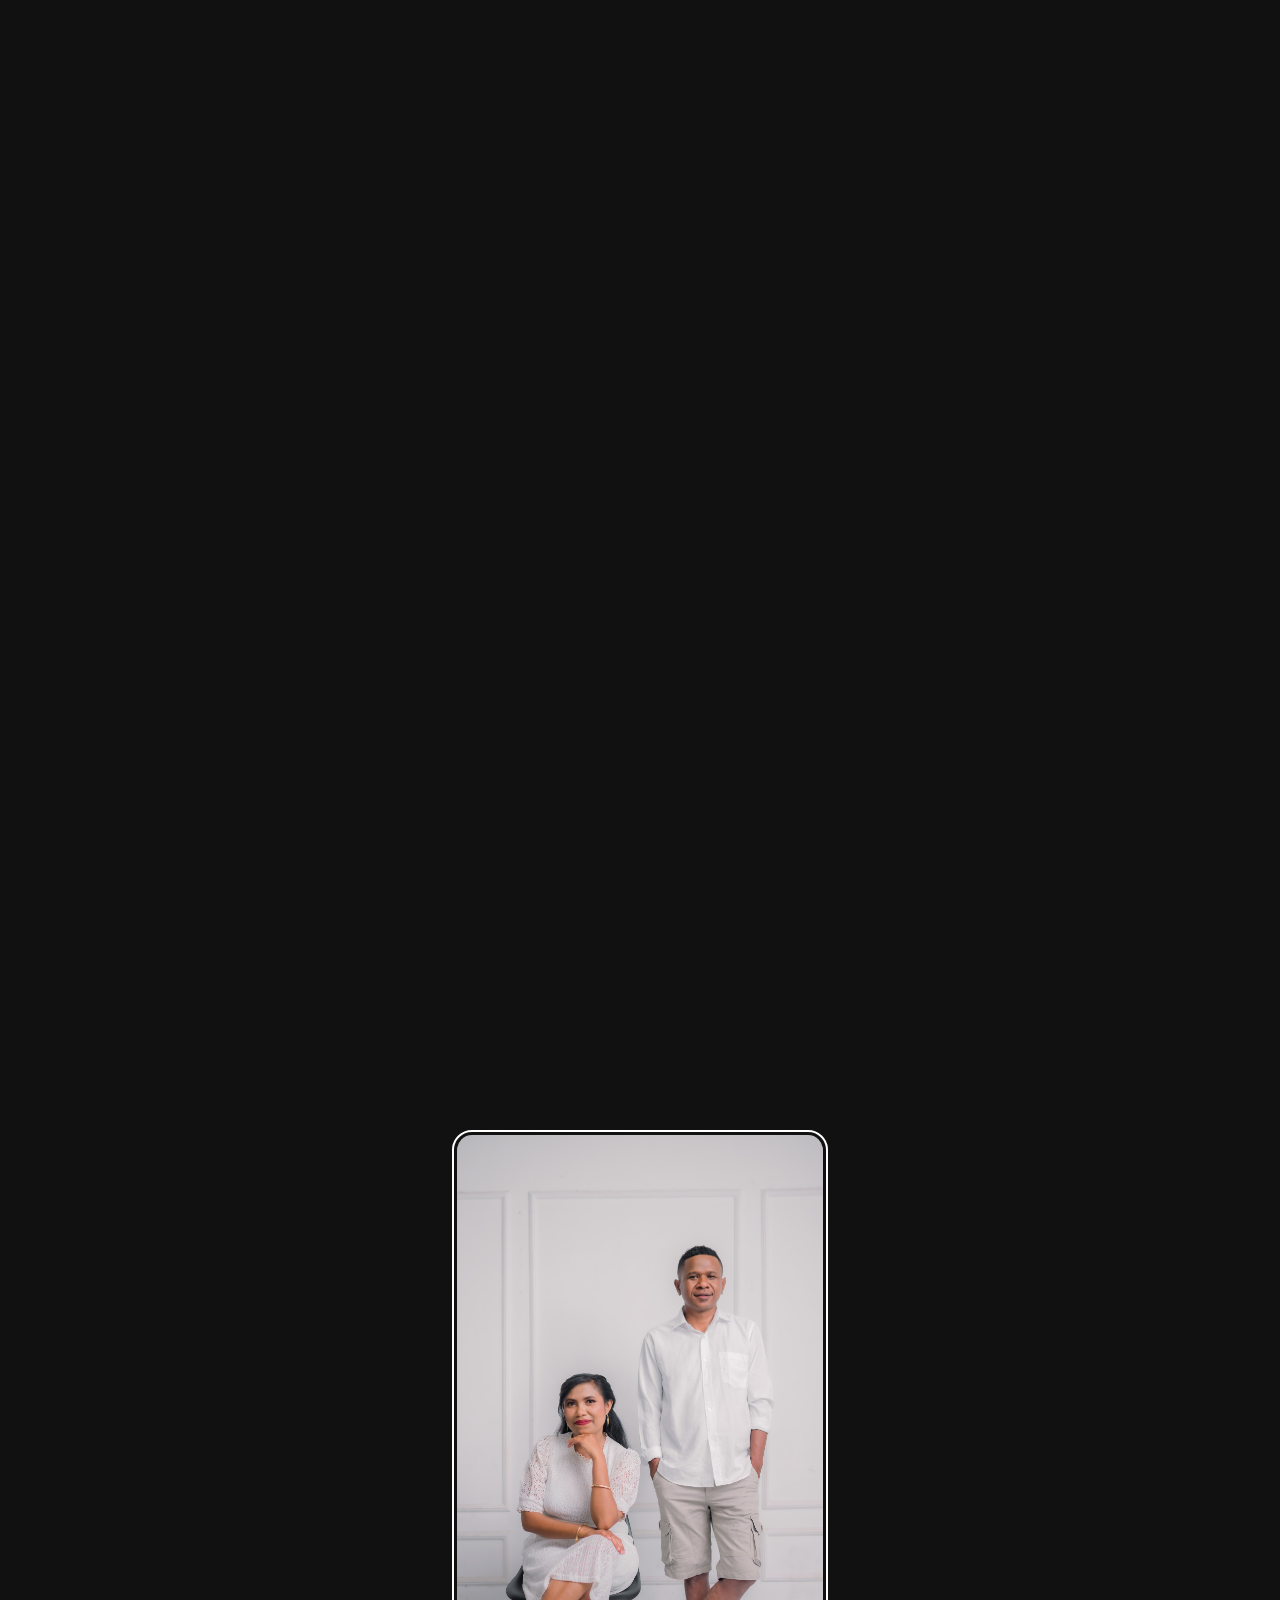
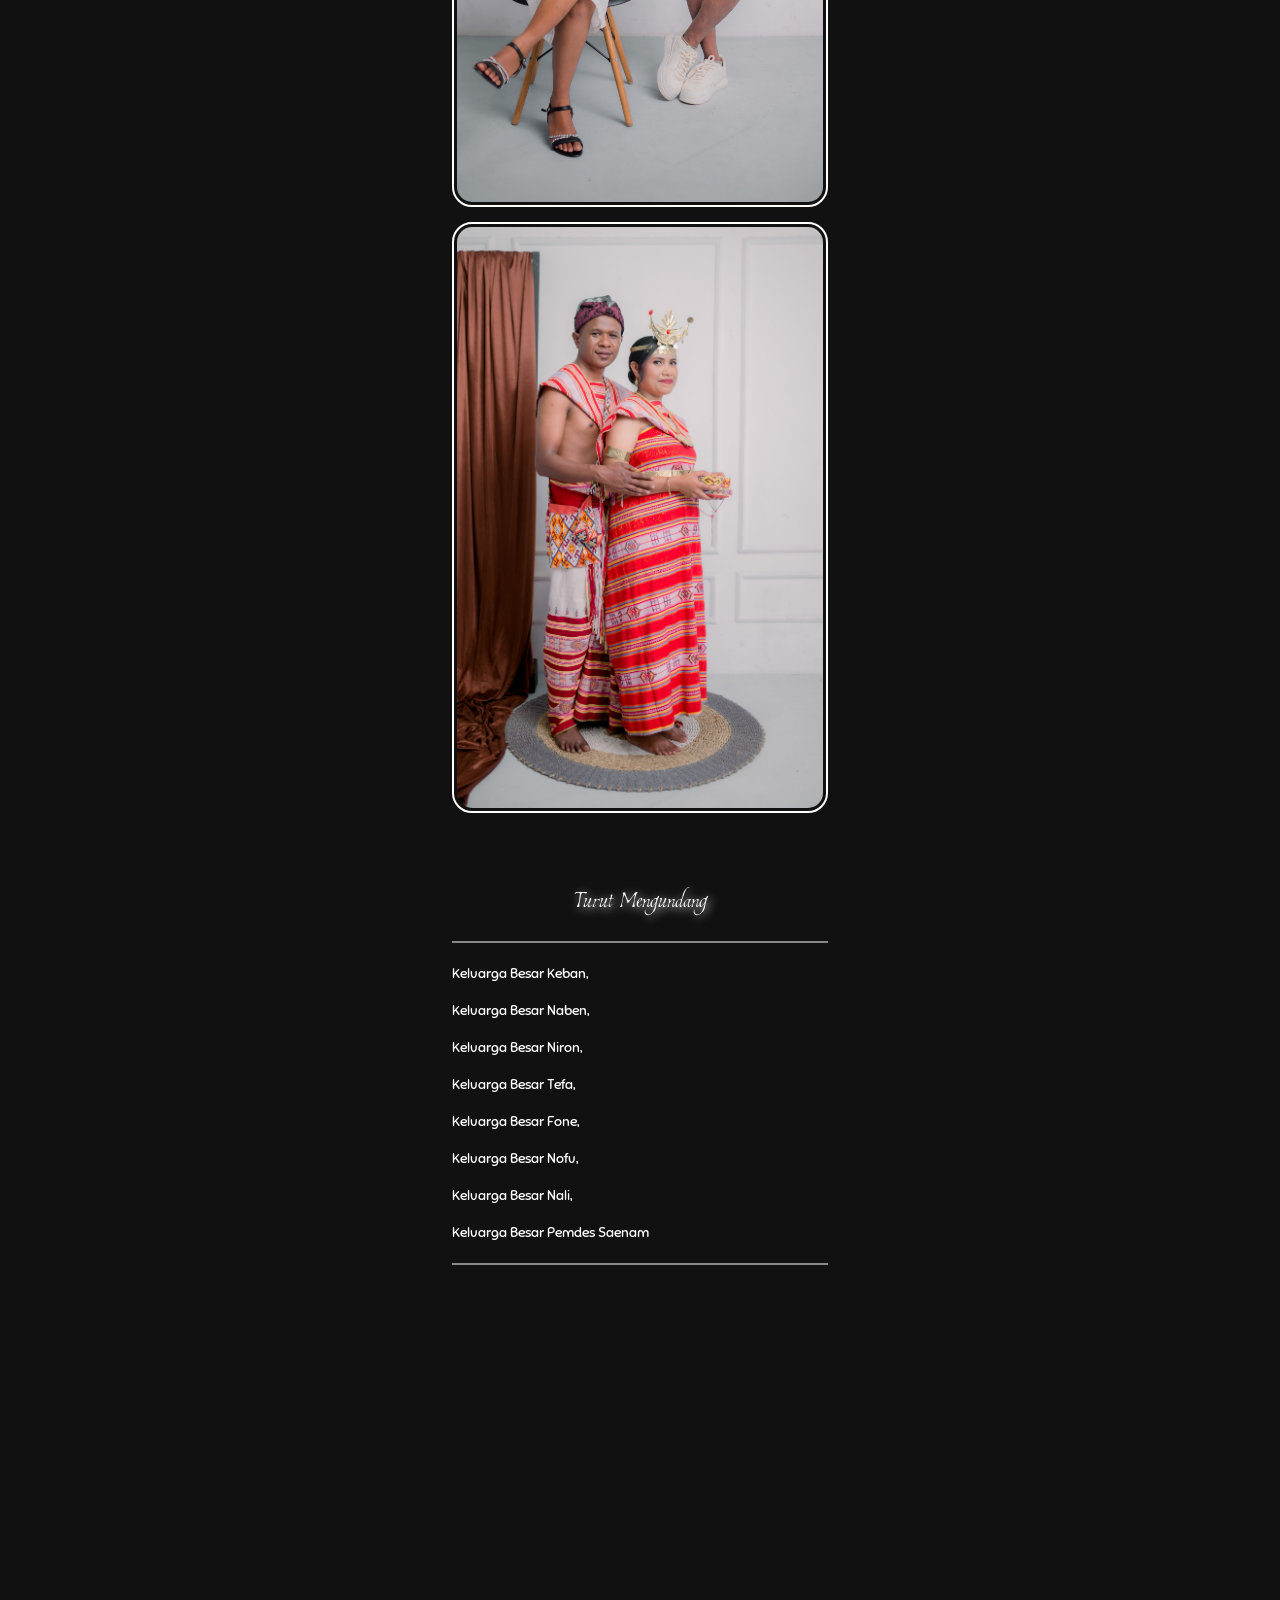
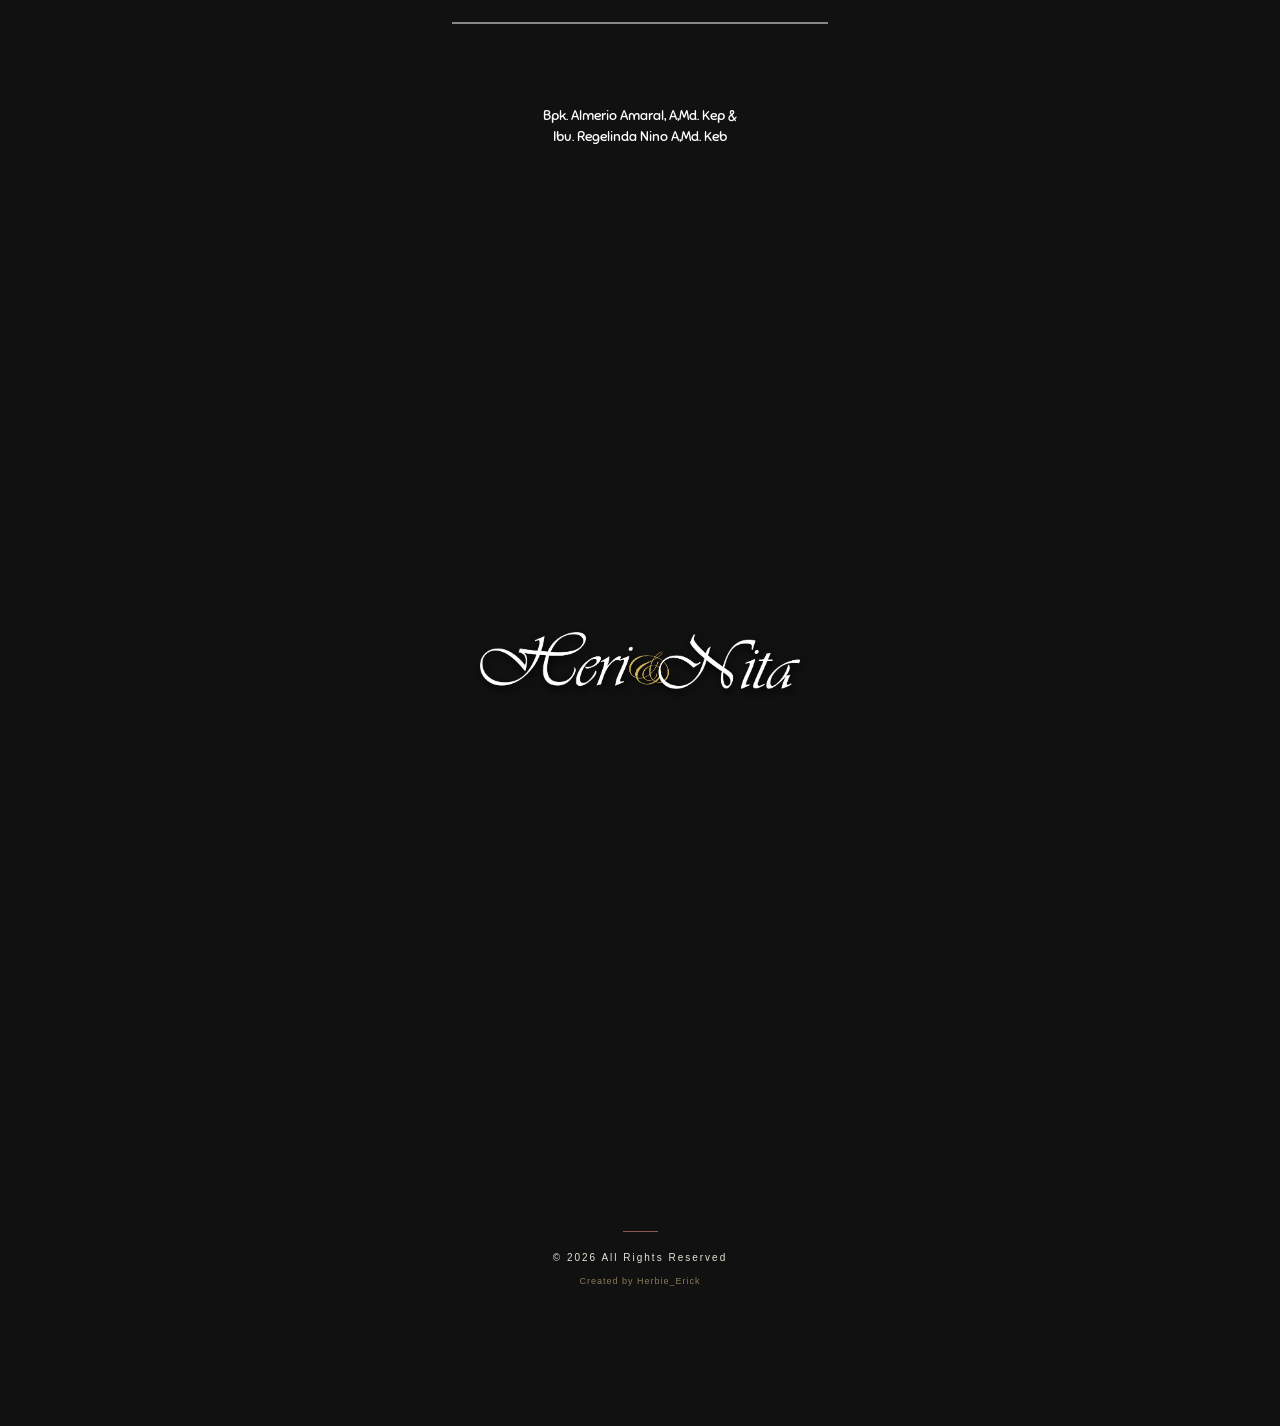
==== commit d347d2ed: "music change" ====
--- a/index.html
+++ b/index.html
@@ -134,13 +134,13 @@
                 class="col-12 py-4">
 
                 <p class="ayat">
-                    "Dan di atas semuanya itu : kenakanlah kasih, sebagai pengikat yang mempersatukan dan menyempurnakan"
+                    "Demikianlah mereka bukan lagi dua, melainkan satu. Karena itu, apa yang telah dipersatukan Allah, tidak oleh diceraikan manusia"
                 </p>
 
                 <hr class="custom">
 
                 <p class="kutipan_2">
-                    "Kolose 3:4"
+                    " Matius 19 : 6 "
                 </p>
 
             </div>
@@ -446,7 +446,7 @@
     preload="auto">
 
     <source
-        src="assets/music/music.mp3"
+        src="assets/music/music_2.mp3"
         type="audio/mpeg">
 
     Browser Anda tidak mendukung audio.
--- a/assets/css/linniel_2.css
+++ b/assets/css/linniel_2.css
@@ -53,7 +53,7 @@
 
 
 .ayat {
-    font-size: 24px;
+    font-size: 20px;
     font-family: "Beau Rivage", cursive;
     color: var(--font-muted);
     margin-bottom: 20px;
@@ -62,7 +62,7 @@
 
 
 .kutipan_2 {
-    font-size: 32px;
+    font-size: 24px;
     font-family: "Beau Rivage", cursive;
     font-weight: normal;
     margin-top: 15px;
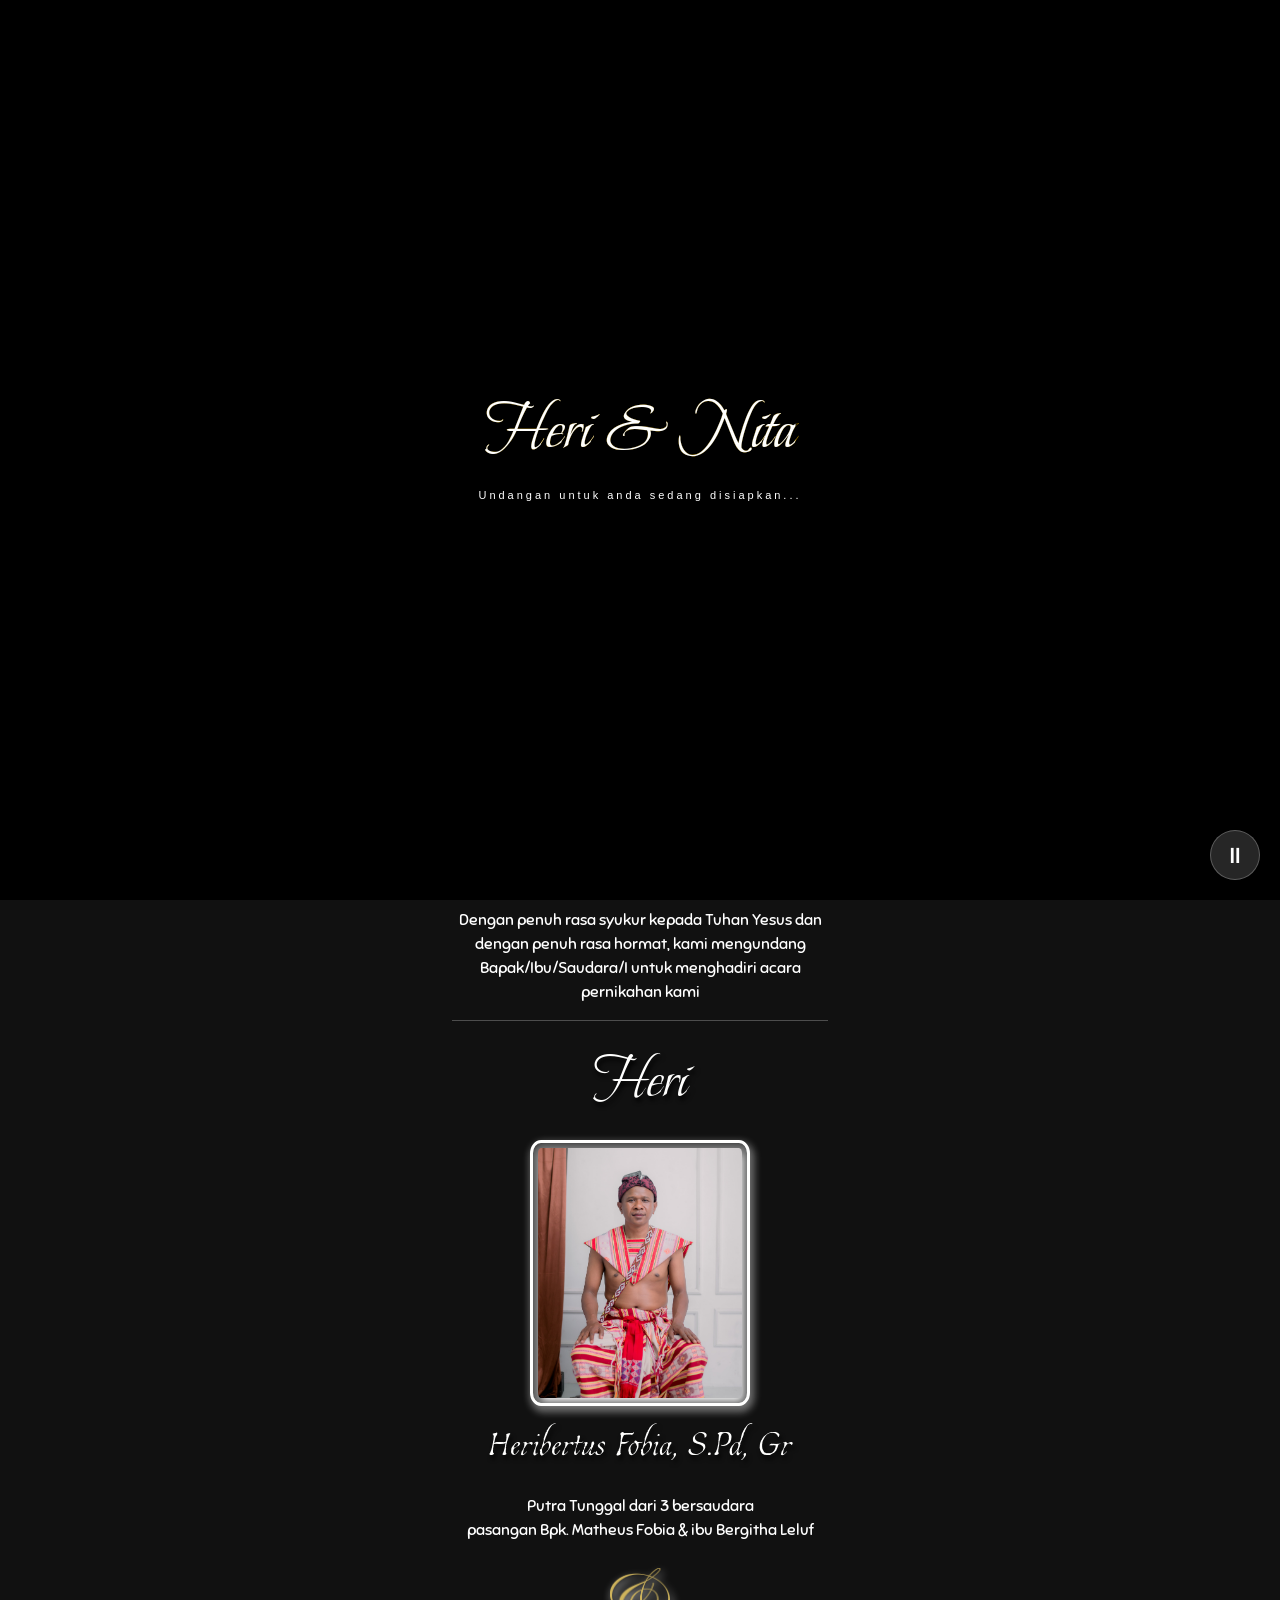
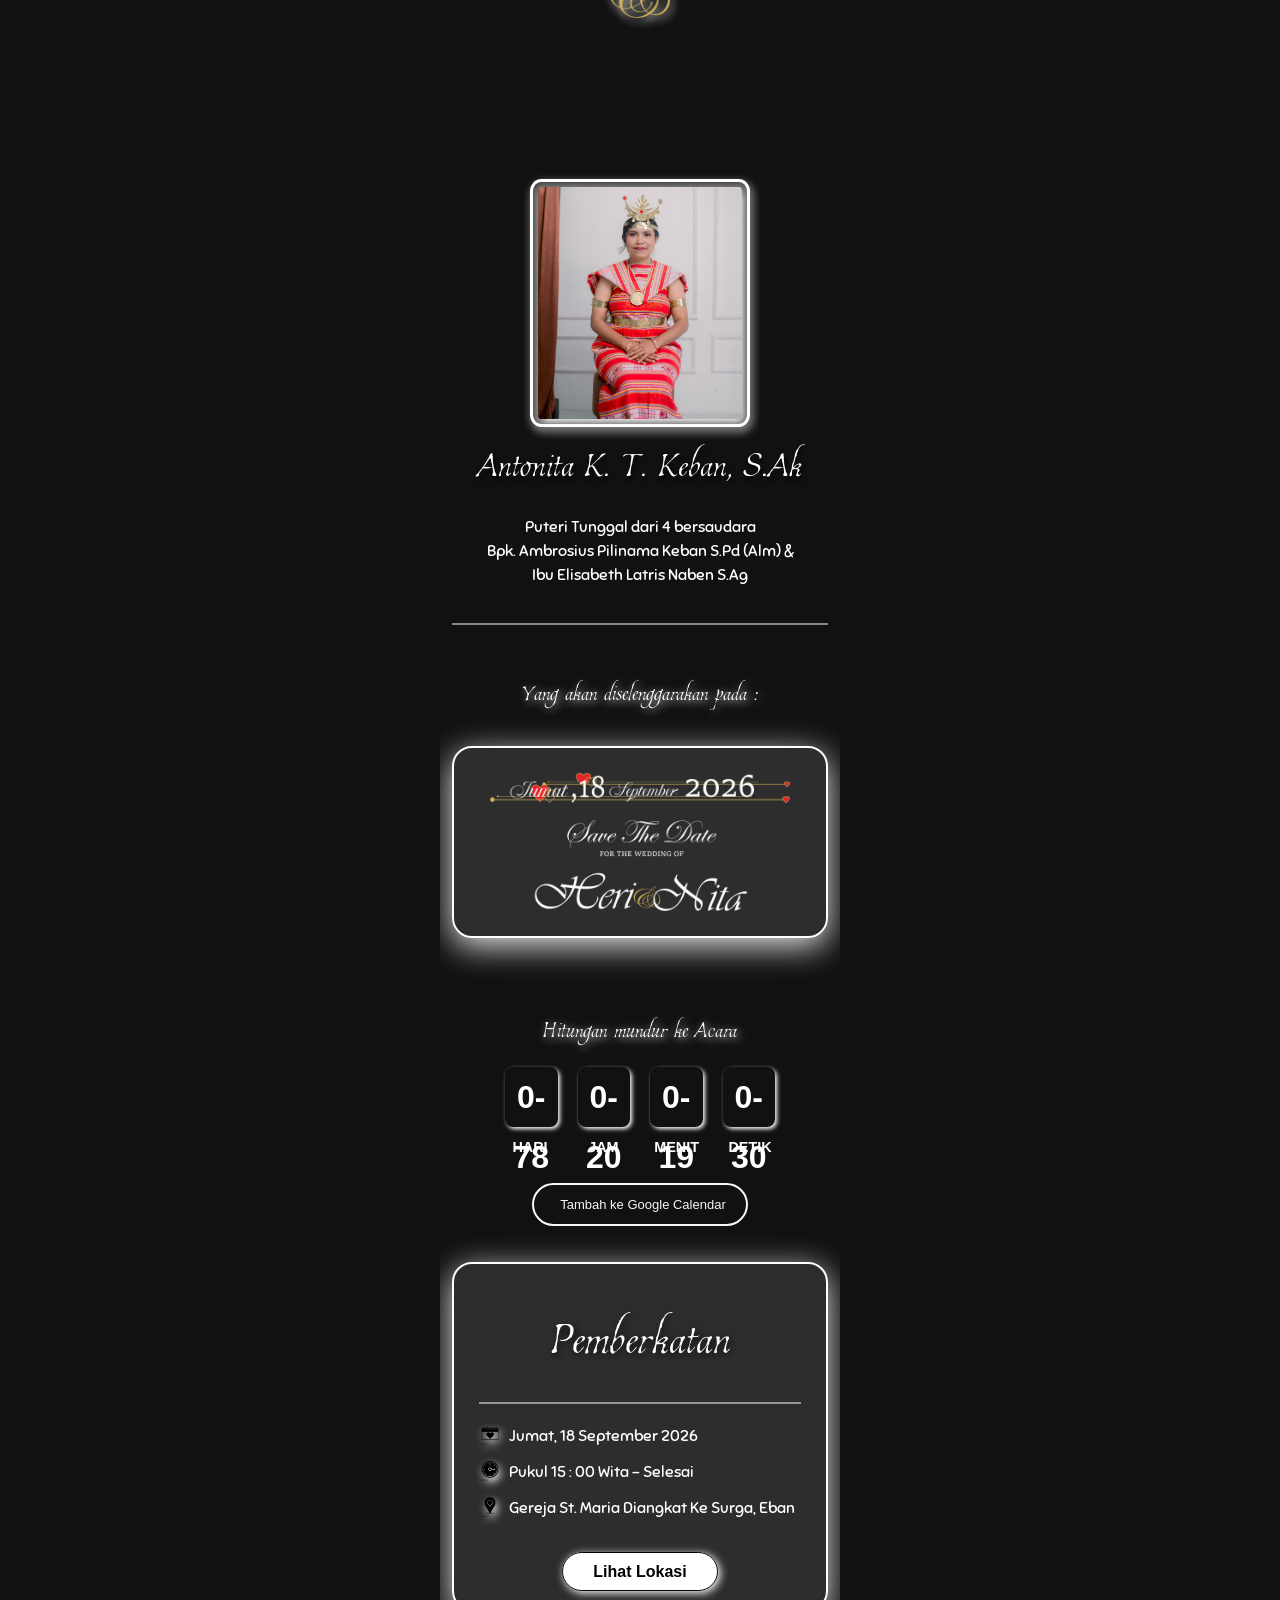
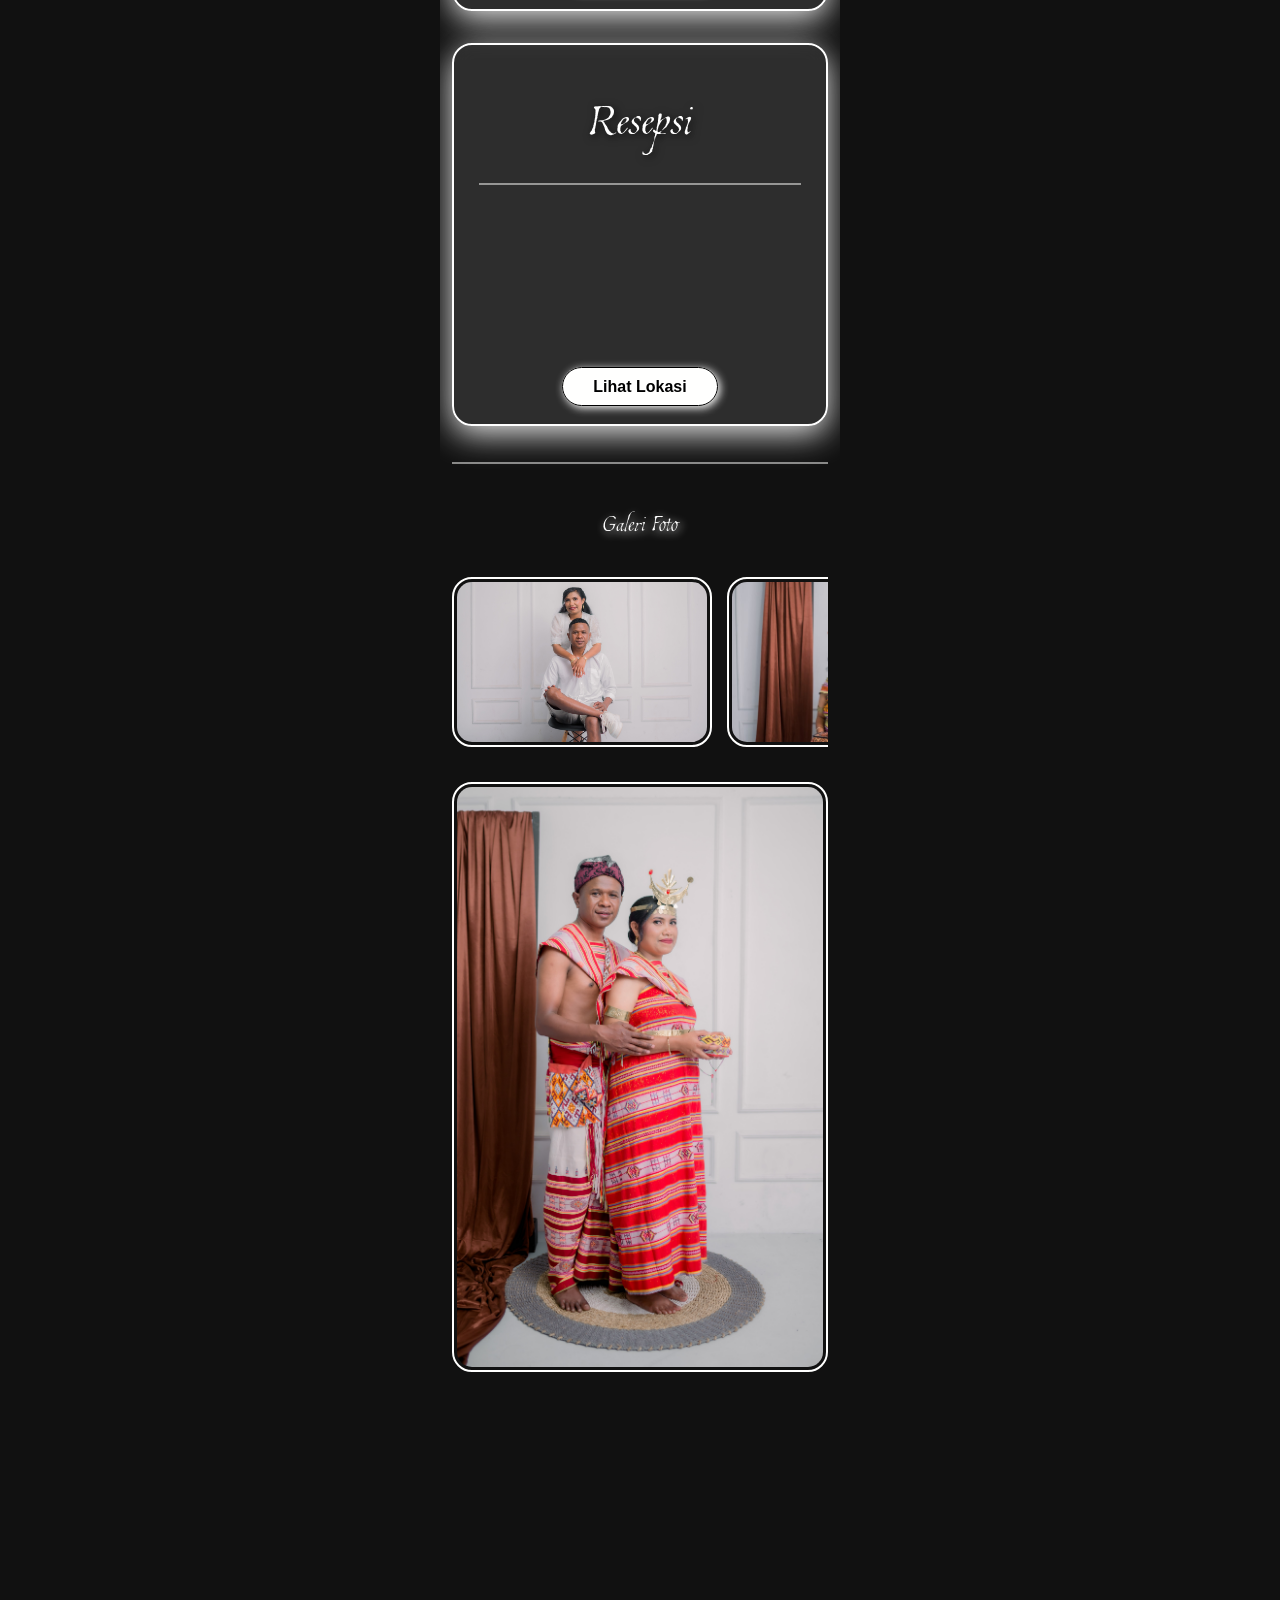
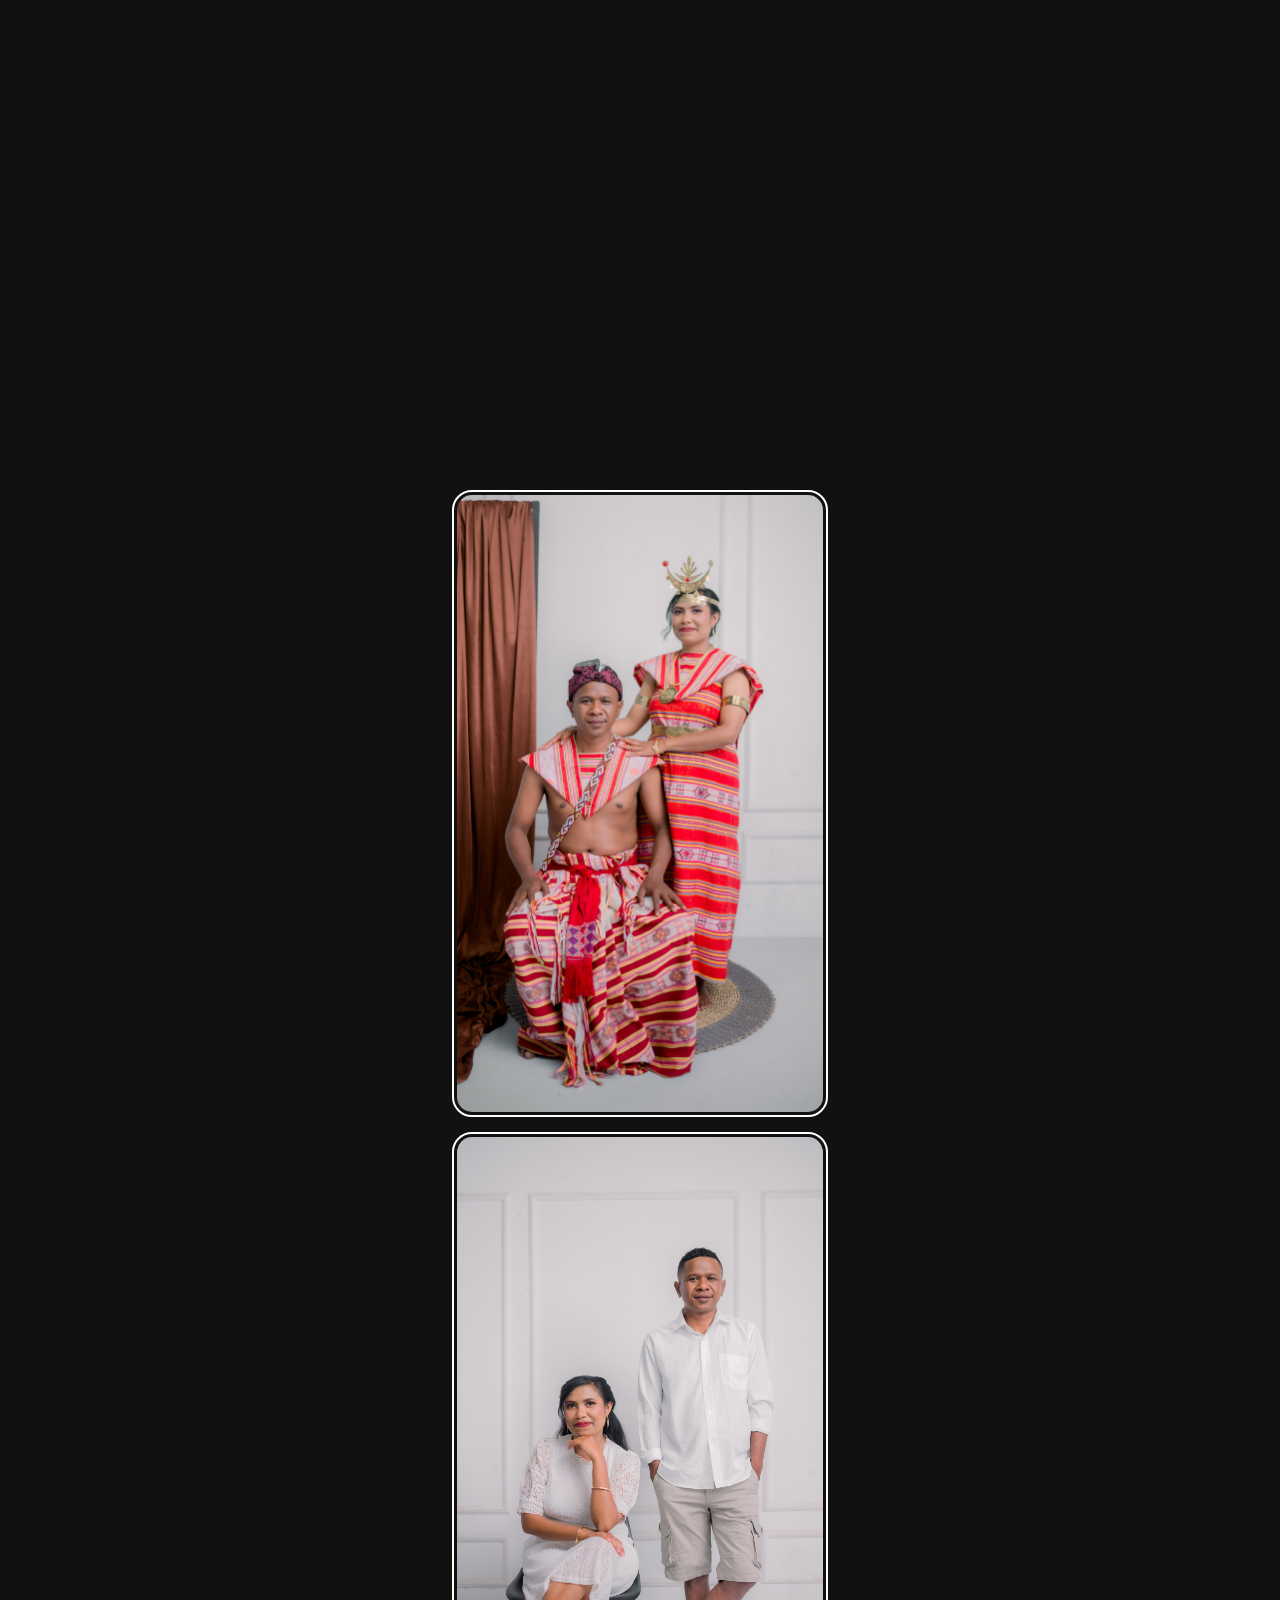
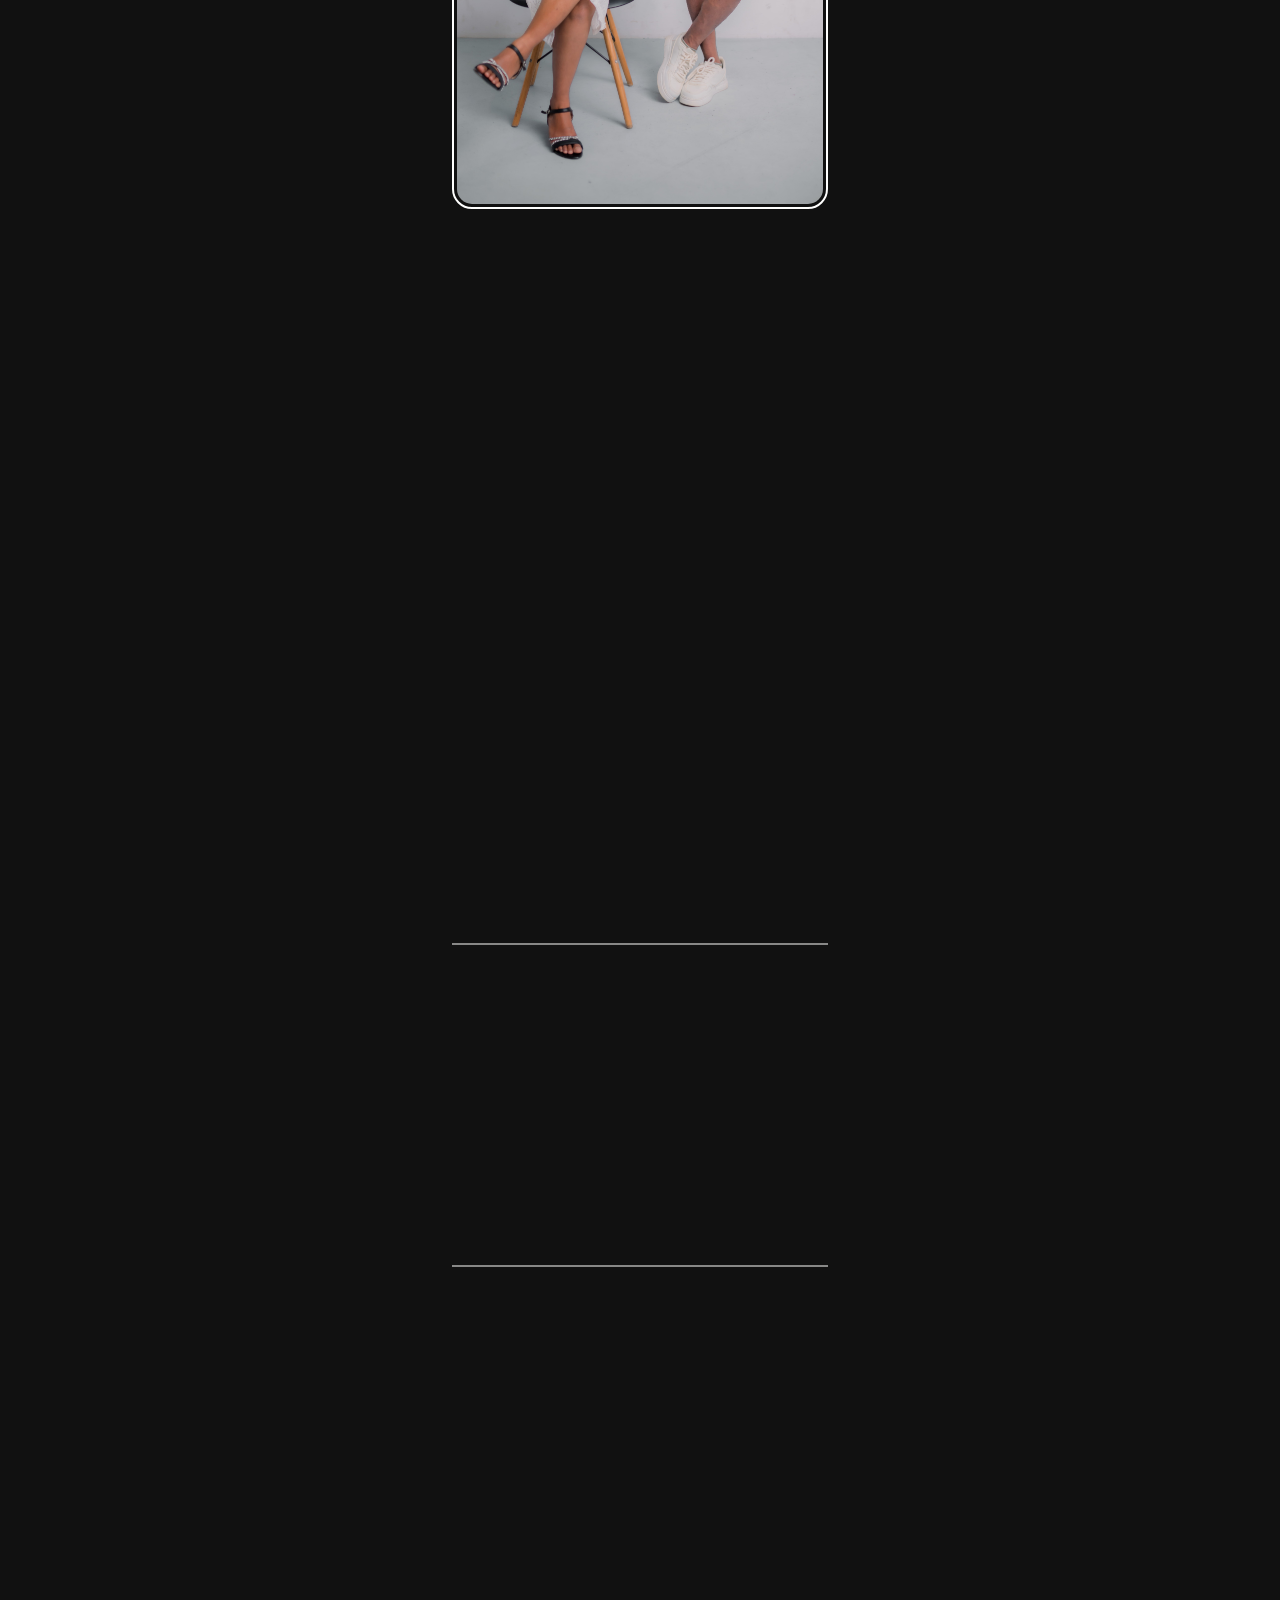
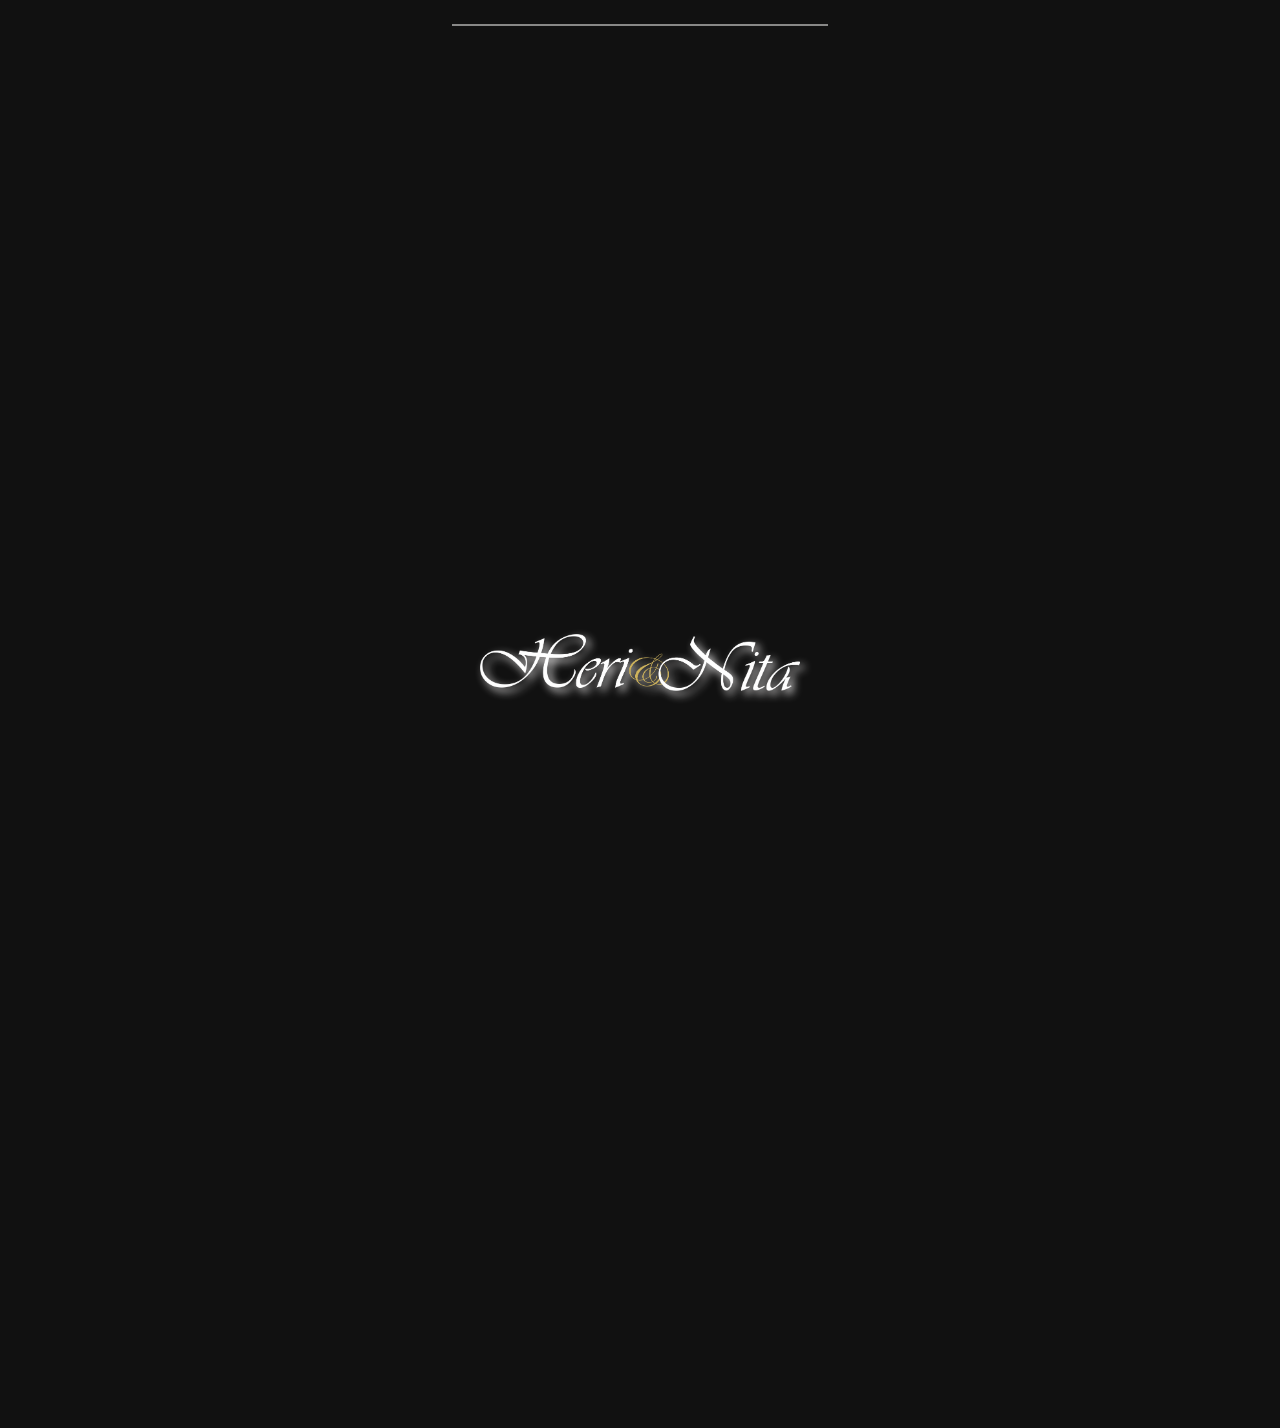
==== commit 2e0e8c15: "add admin" ====
--- a/index.html
+++ b/index.html
@@ -43,6 +43,7 @@
     <link rel="stylesheet" href="assets/css/countdown.css">
     <link rel="stylesheet" href="assets/css/music.css">
     <link rel="stylesheet" href="assets/css/loader.css">
+    <link rel="stylesheet" href="assets/css/linniel_rsvp.css">
     <link rel="stylesheet" href="assets/css/copyright.css">
     <link rel="stylesheet" href="assets/css/linniel_2.css">
     <link rel="stylesheet" href="assets/css/linniel_3.css">
@@ -302,6 +303,7 @@
 
 </section>
 
+
 <section id="linniel_5">
     <div class="container">
         <div class="row">
@@ -560,6 +562,7 @@
     <script src="assets/js/lighbox.js"></script>
     <script src="assets/js/loader.js"></script>
     <script src="assets/js/calender.js"></script>
+    <script src="assets/js/rsvp.js"></script>
 
 
 
--- a/assets/css/countdown.css
+++ b/assets/css/countdown.css
@@ -60,9 +60,9 @@
 }
 
 .btn-calendar {
-    border: 1px solid #E8B4B8;
+    border: 2px solid #faf6f6;
     background: transparent;
-    color: #E8B4B8;
+    color: #f7f4f5;
     padding: 10px 20px;
     border-radius: 30px;
     font-family: 'Poppins', sans-serif;
@@ -72,8 +72,8 @@
 }
 
 .btn-calendar:hover {
-    background: #E8B4B8;
-    color: #fff;
+    background: #f5f3f3;
+    color: #020202;
     transform: translateY(-2px);
 }
 
--- a/assets/css/linniel_7.css
+++ b/assets/css/linniel_7.css
@@ -23,7 +23,7 @@
 .bahagia{
 
     filter:
-        drop-shadow(2px  4px 4px #000000);
+        drop-shadow(4px  4px 4px #f7f5f5);
     width: 320px;
 
 }
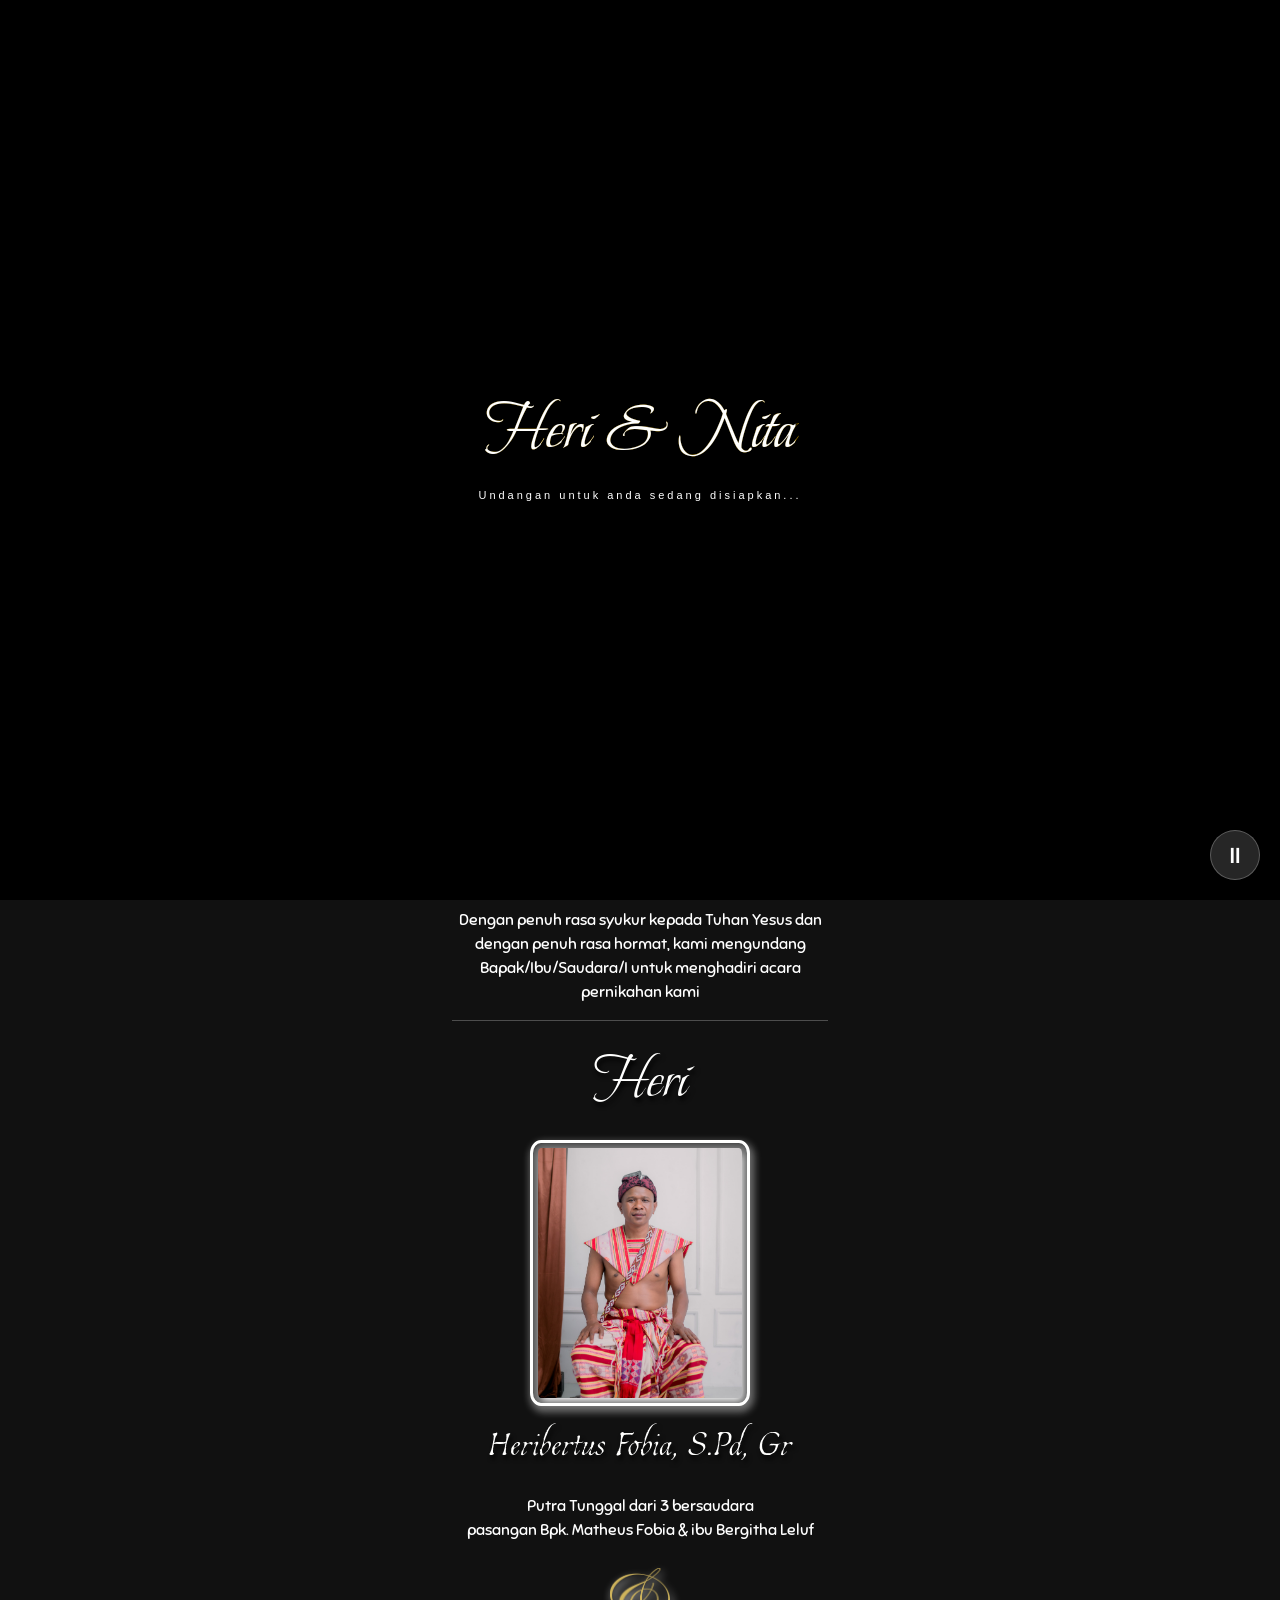
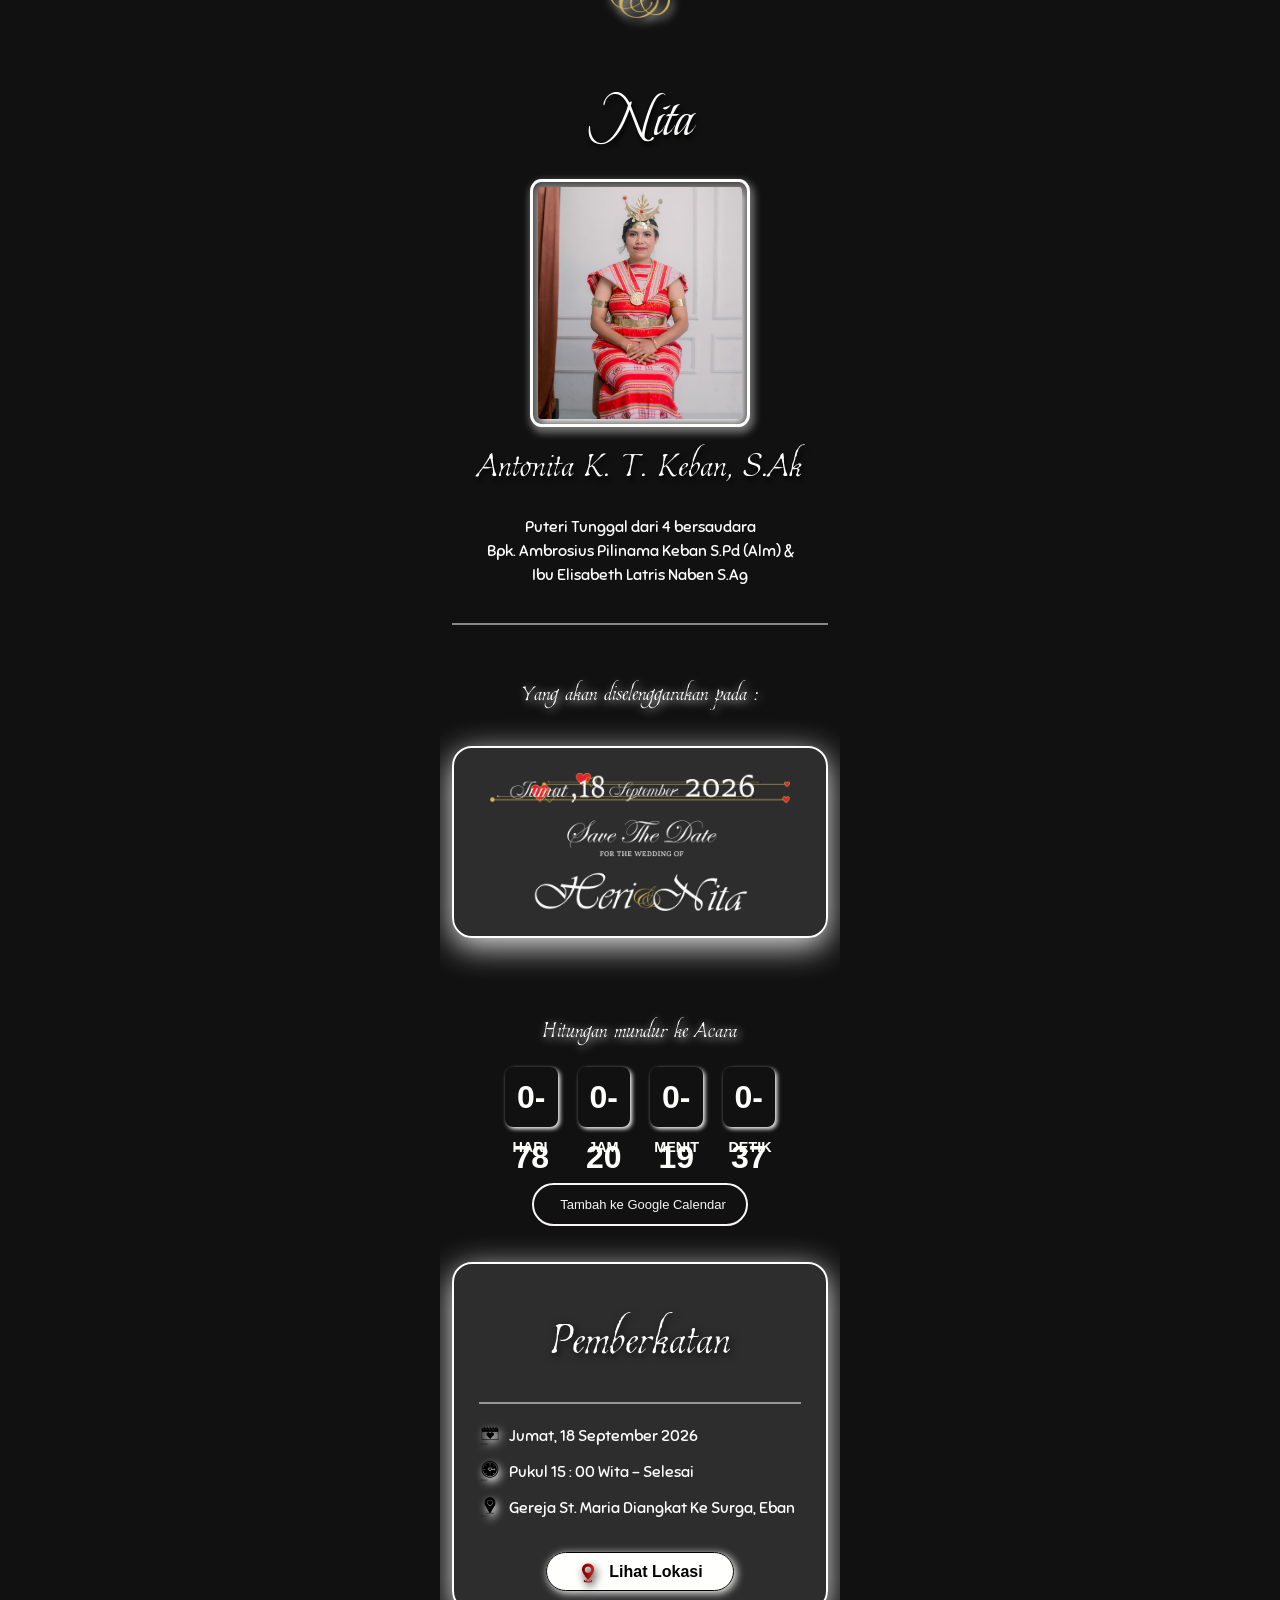
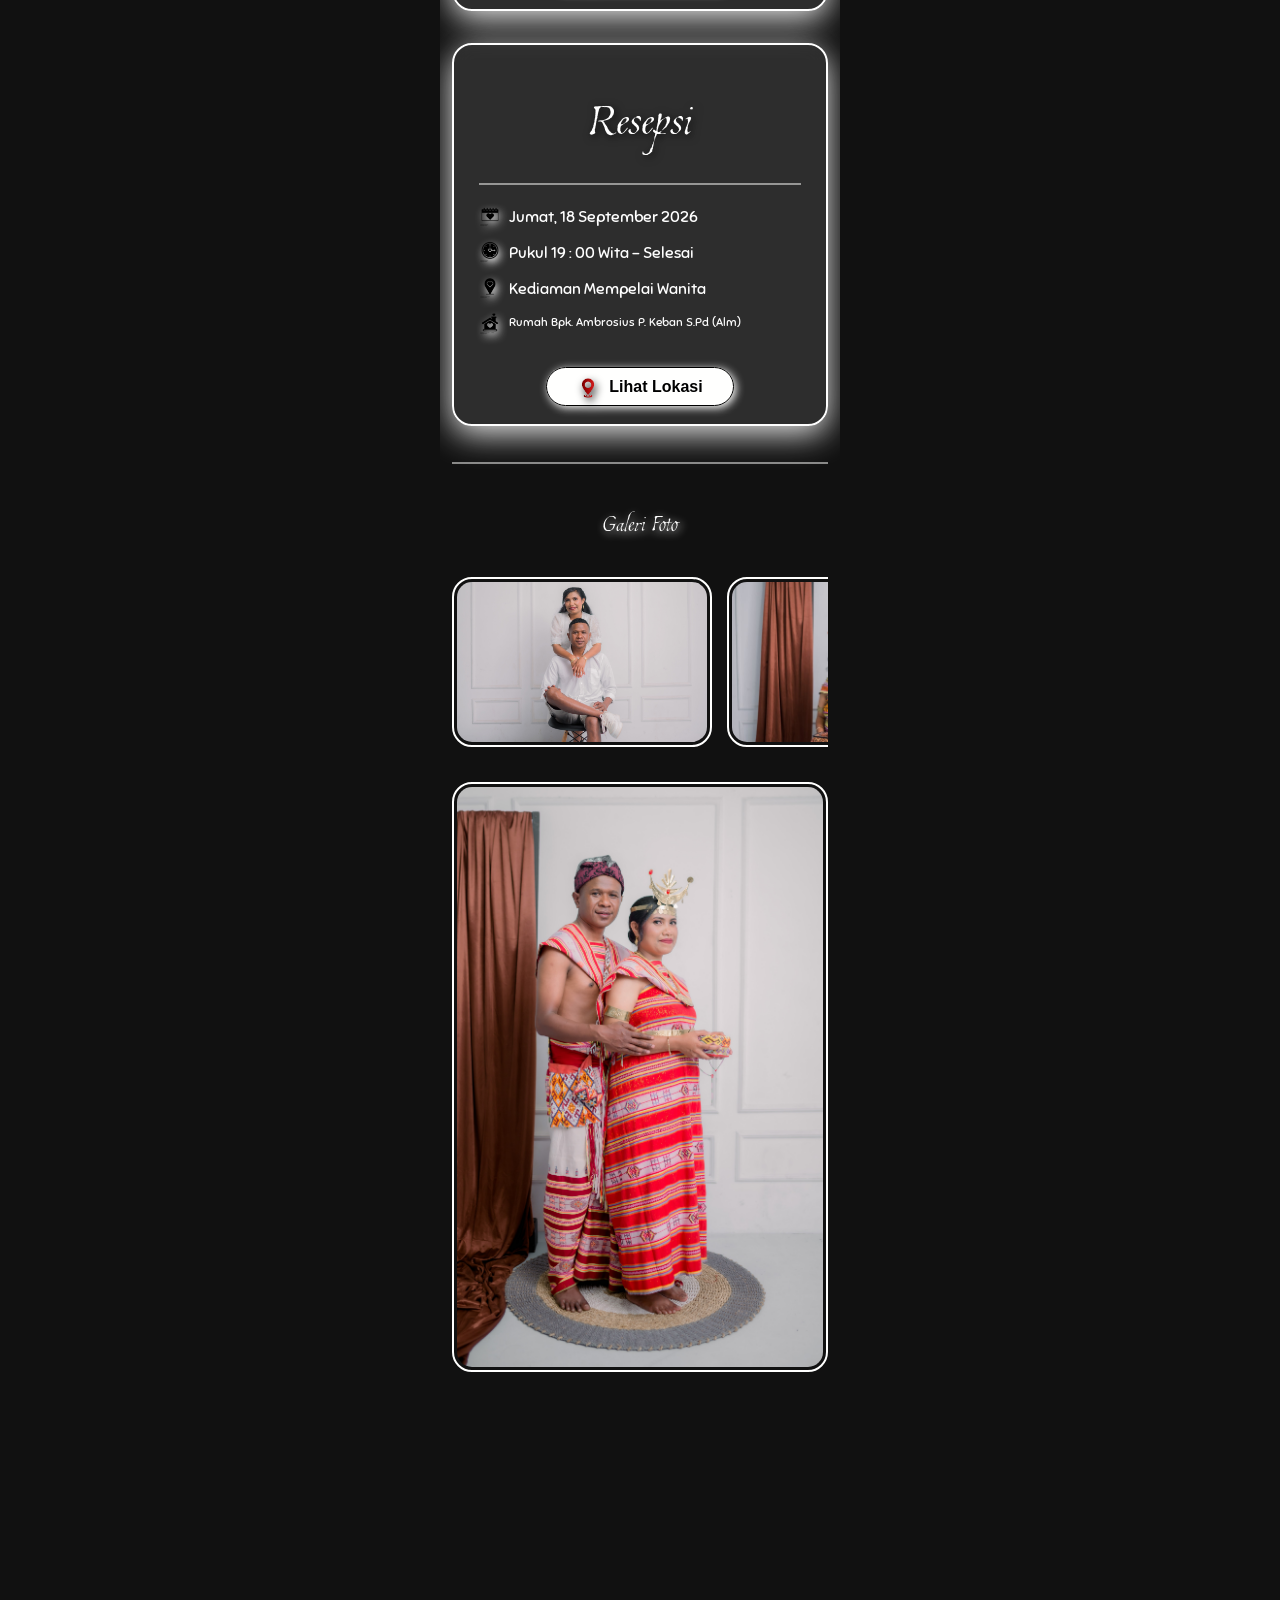
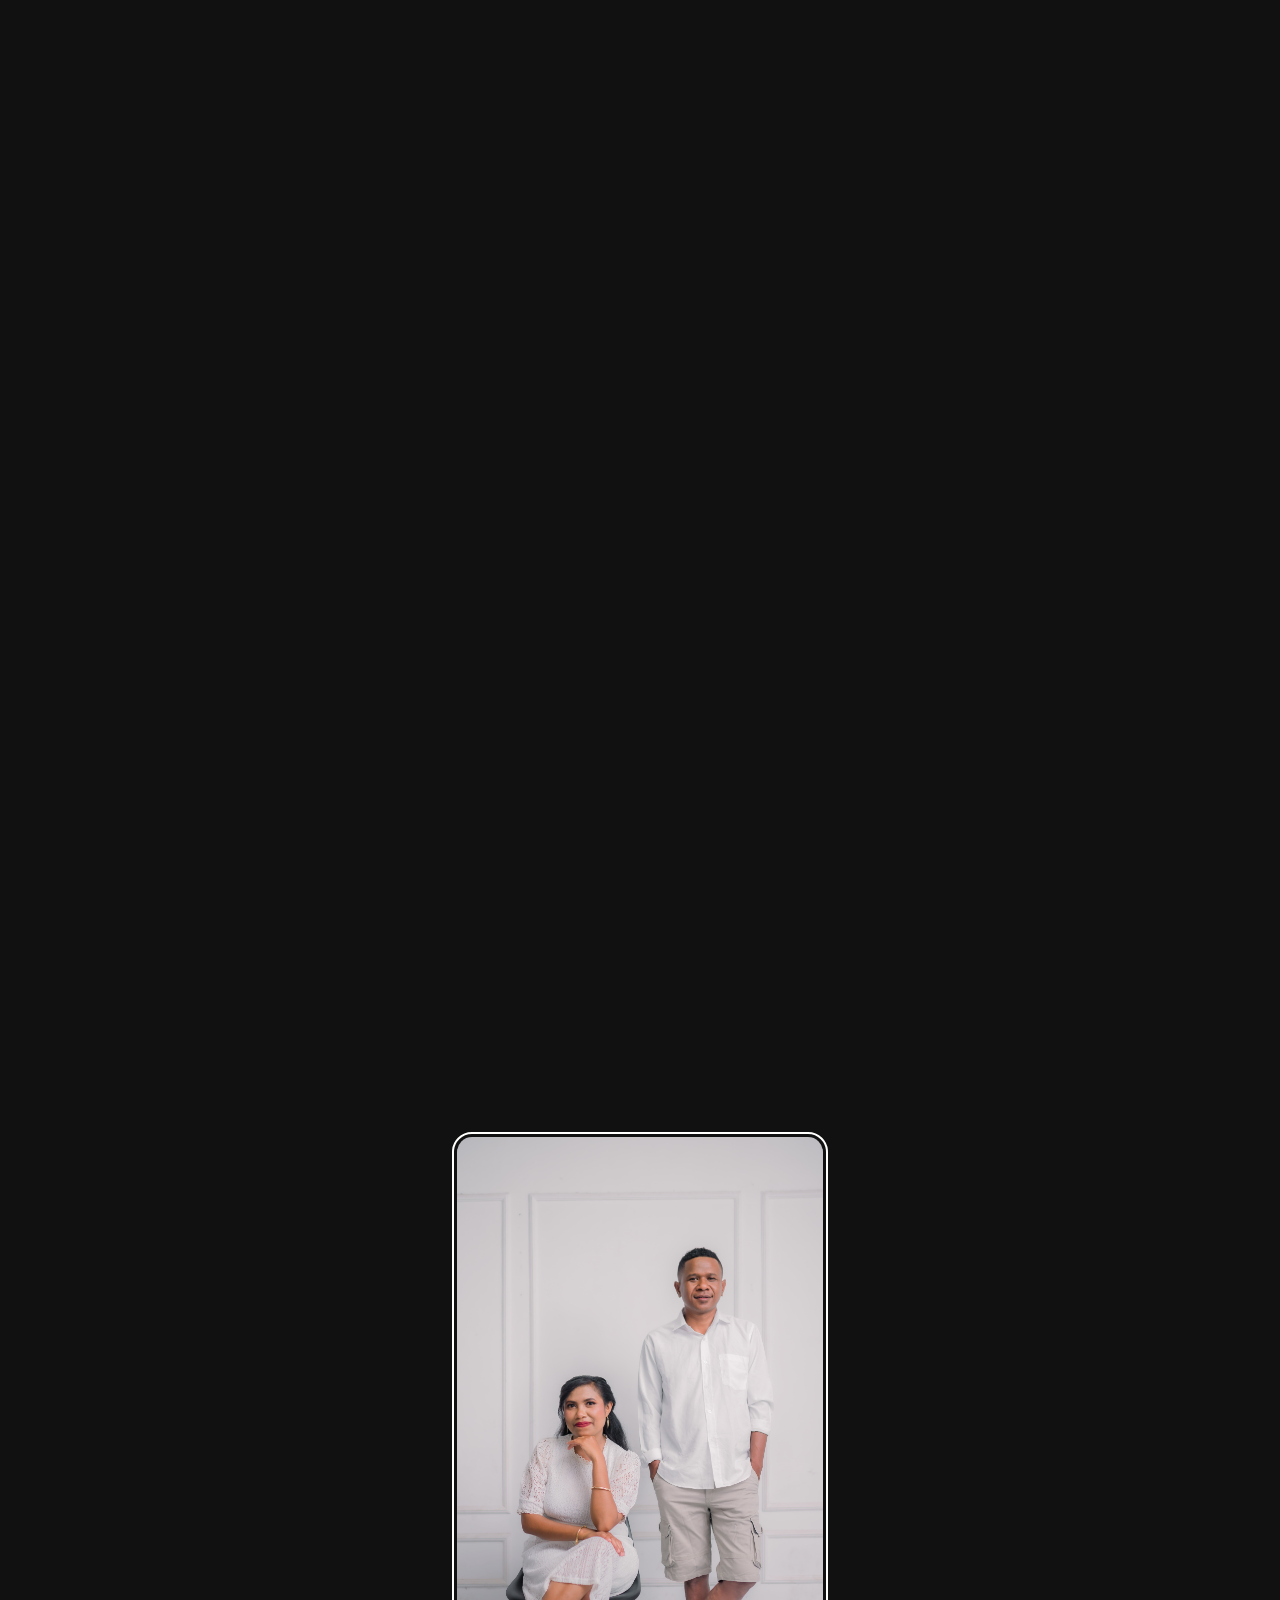
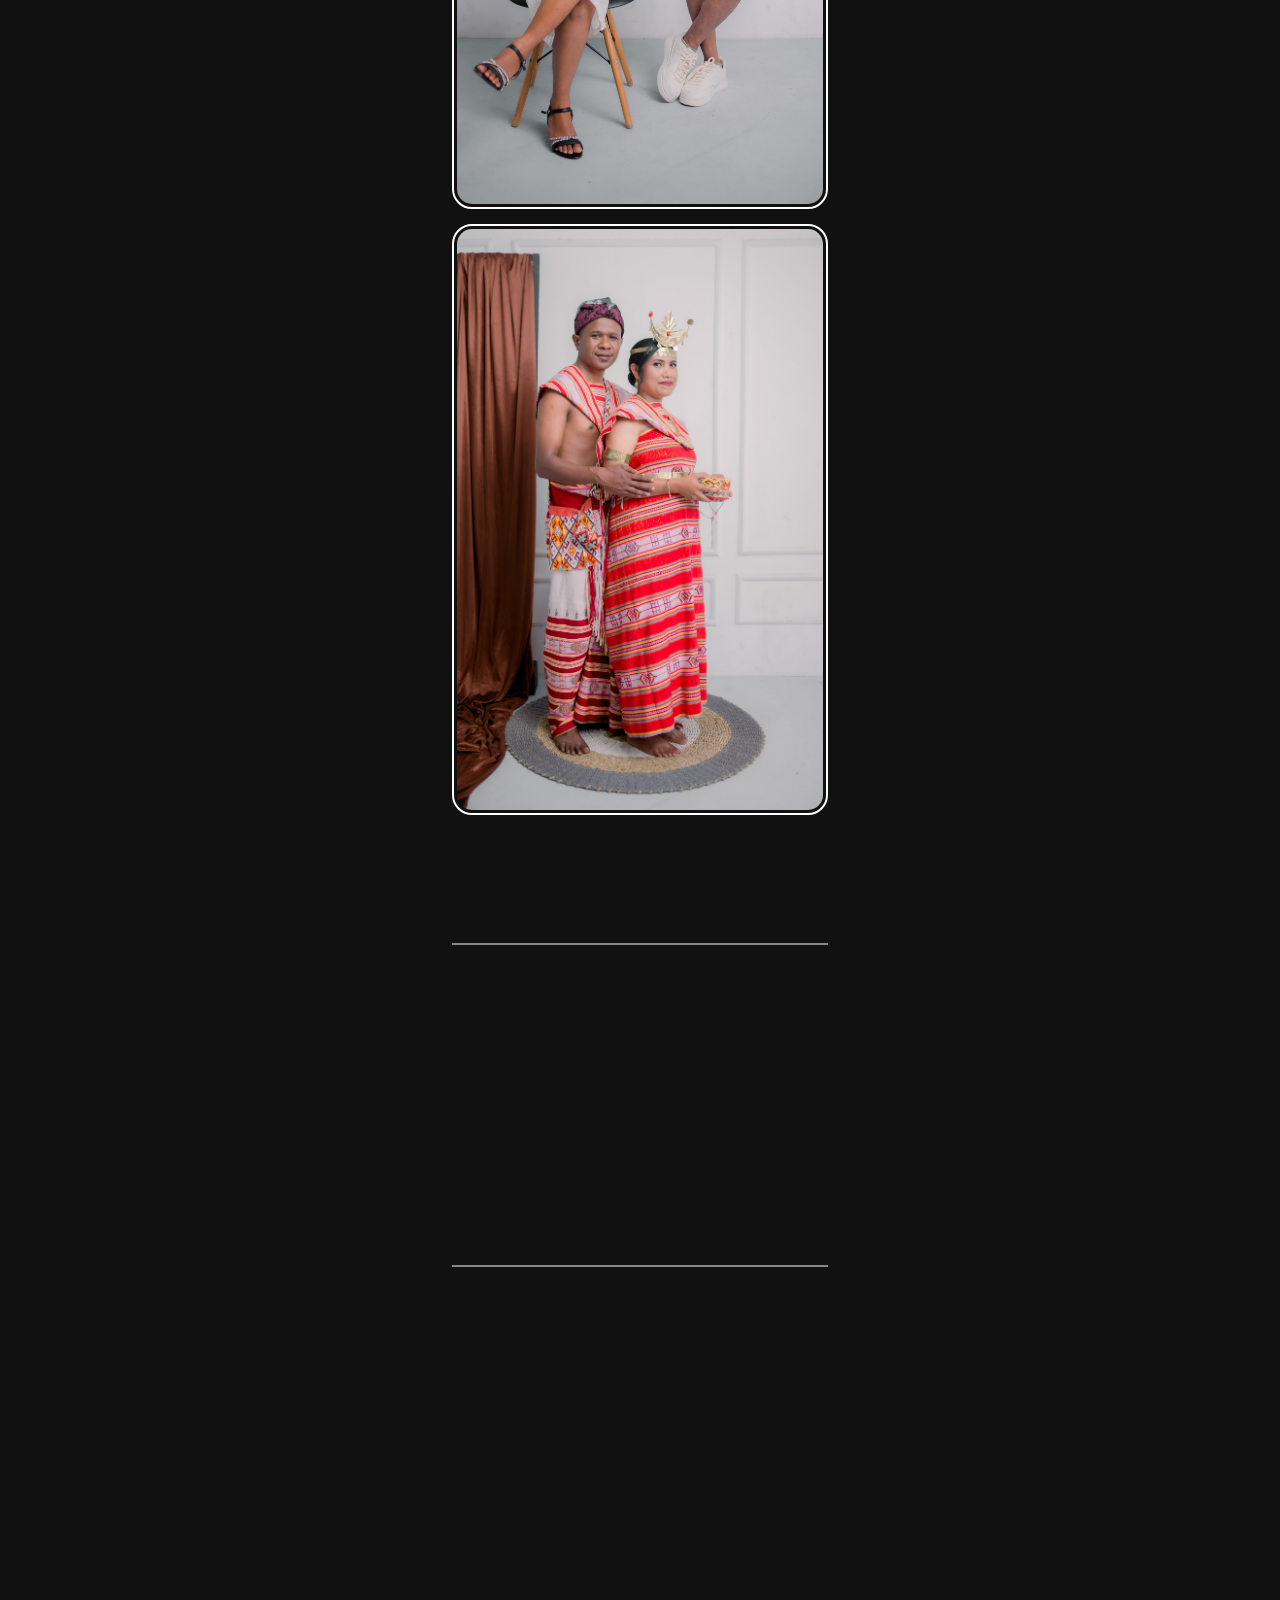
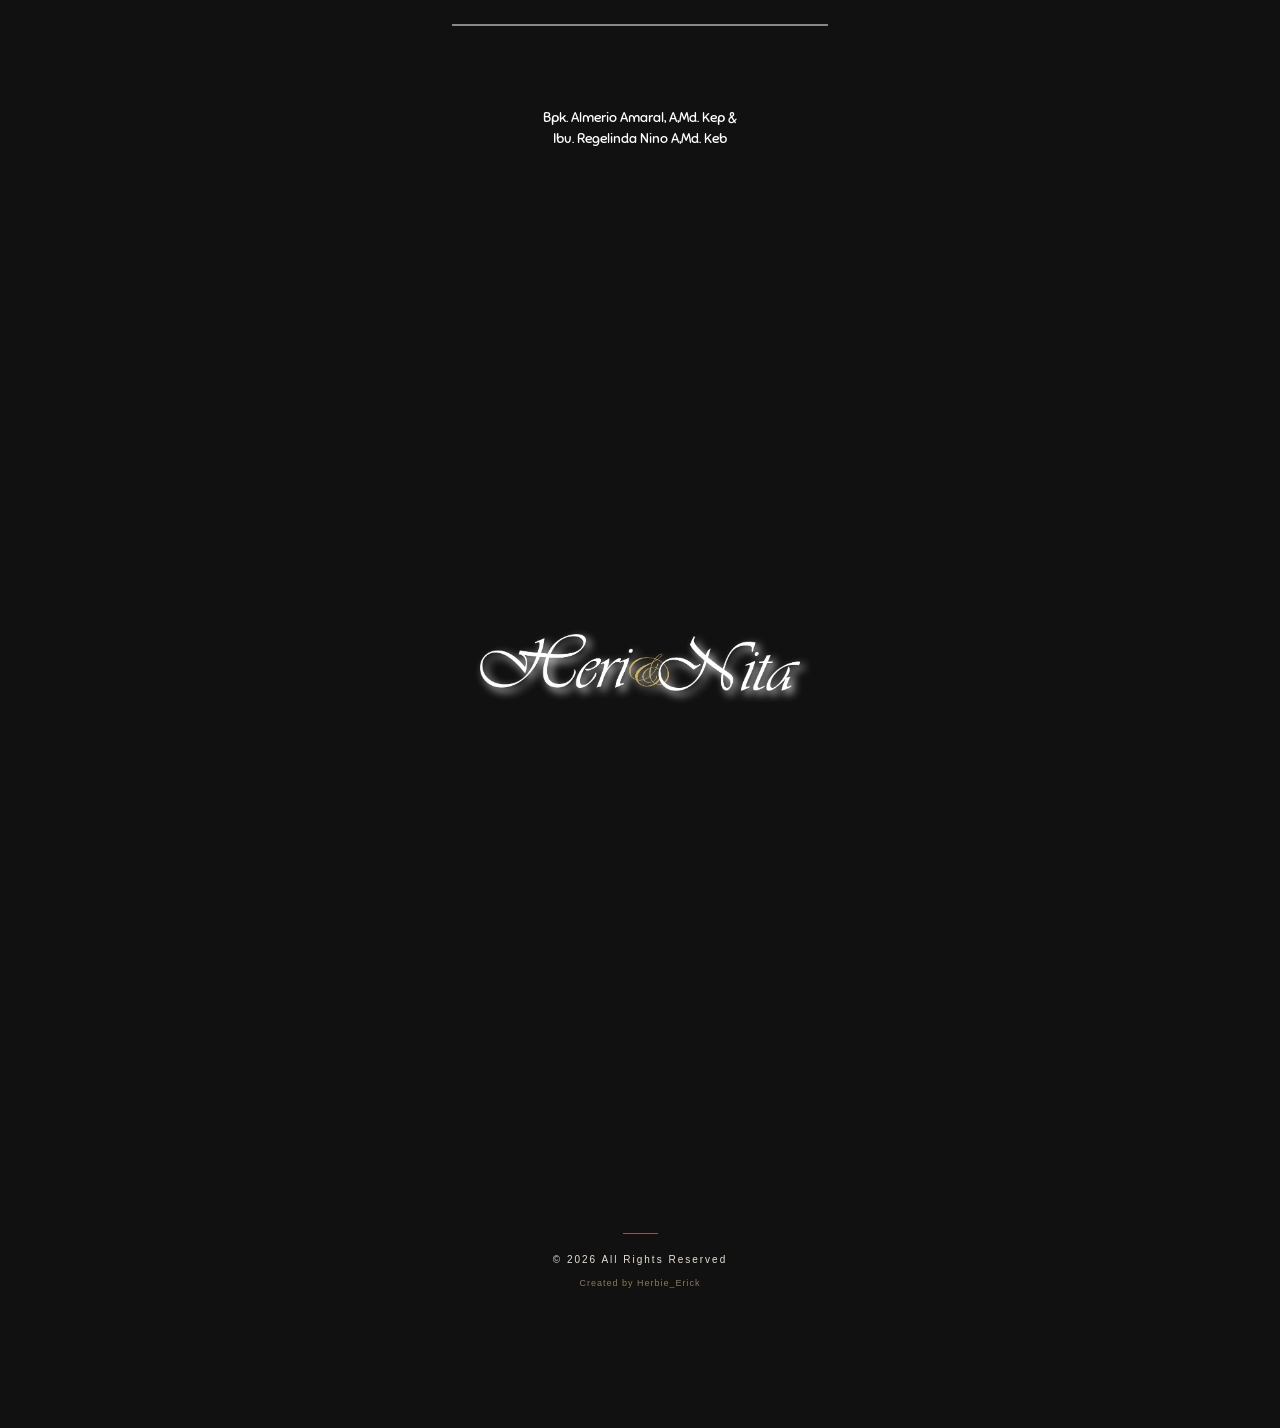
==== commit fabaf3c3: "add maps" ====
--- a/index.html
+++ b/index.html
@@ -156,7 +156,8 @@
         <div class="container">
             <div class="row align-items-center justify-content-center">
                 <div class="col-12 text-center py-2">
-                    <p class="ins">Dengan penuh rasa syukur kepada Tuhan Yesus dan 
+                    <p class="ins" data-aos="fade-up" 
+                    data-aos-duration="1500">Dengan penuh rasa syukur kepada Tuhan Yesus dan 
                         dengan penuh rasa hormat, kami mengundang Bapak/Ibu/Saudara/I untuk menghadiri acara pernikahan kami</p>
                     <hr>
                 <div class="mempelai">
@@ -170,7 +171,7 @@
                     data-aos="zoom-in-up" 
                     data-aos-duration="2000">Heribertus Fobia, S.Pd, Gr</p>
                         <p class="ins" data-aos="zoom-in-up" 
-                    data-aos-duration="2500">Putra Tunggal dari 3 bersaudara <br> pasangan Bpk. Matheus Fobia & ibu Bergitha Leluf</p>
+                    data-aos-duration="2000">Putra Tunggal dari 3 bersaudara <br> pasangan Bpk. Matheus Fobia & ibu Bergitha Leluf</p>
                     </div>
                     <img src="assets/dec/dan.png" alt="wedding ring" class="ring" data-aos="zoom-in" 
                     data-aos-duration="2000">
@@ -258,8 +259,8 @@
                             <img src="assets/dec/location.png" class="icon" alt="">
                             Gereja St. Maria Diangkat Ke Surga, Eban</p>
                     </div>
-                    <a href="https://maps.app.goo.gl/ApkcJEnY5JfhLiaZ9" target="_blank" class="btn_maps mt-4">
-                  Lihat Lokasi
+                    <a href="https://maps.app.goo.gl/R7XHMyD7AdE7v3eS8" target="_blank" class="btn_maps mt-4">
+                  <img src="assets/dec/loc.png" class="icon_2" alt="">Lihat Lokasi
                     </a>
                 </div>
                 <div class="jadwal-wrapper my-3"
@@ -288,8 +289,8 @@
                     </p>
 
                 </div>
-                    <a href="https://maps.app.goo.gl/viyxLg2eJE5yhsTFA" target="_blank" class="btn_maps mt-4">
-                  Lihat Lokasi
+                    <a href="https://maps.app.goo.gl/PGSMsq6SE9vQWwyQ8" target="_blank" class="btn_maps mt-4">
+                  <img src="assets/dec/loc.png" class="icon_2" alt="">Lihat Lokasi
                     </a>
                 </div>
                 
@@ -330,16 +331,16 @@
             </div>
             <div class="gallery-list">
 
-    <img src="assets/photo/4.jpg" class="gallery-item" data-aos="zoom-in" 
-                    data-aos-duration="1000" alt="">
-    <img src="assets/photo/5.jpg" class="gallery-item" data-aos="zoom-in" 
-                    data-aos-duration="1000" alt="">
-    <img src="assets/photo/6.jpg" class="gallery-item" data-aos="zoom-in" 
-                    data-aos-duration="1000" alt="">
-    <img src="assets/photo/7.jpg" class="gallery-item" data-aos="zoom-in" 
-                    data-aos-duration="1000" alt="">
-    <img src="assets/photo/4.jpg" class="gallery-item" data-aos="zoom-in" 
-                    data-aos-duration="1000" alt="">
+    <img src="assets/photo/4.jpg" class="gallery-item" data-aos="fade-left" 
+                    data-aos-duration="1500" alt="">
+    <img src="assets/photo/5.jpg" class="gallery-item" data-aos="fade-right" 
+                    data-aos-duration="1500" alt="">
+    <img src="assets/photo/6.jpg" class="gallery-item" data-aos="fade-left" 
+                    data-aos-duration="1500" alt="">
+    <img src="assets/photo/7.jpg" class="gallery-item" data-aos="fade-right" 
+                    data-aos-duration="1500" alt="">
+    <img src="assets/photo/4.jpg" class="gallery-item" data-aos="fade-up" 
+                    data-aos-duration="2000" alt="">
 
 </div>
 
--- a/assets/css/style.css
+++ b/assets/css/style.css
@@ -328,7 +328,7 @@
 }
 
 .guest-name {
-    font-size: 34px;
+    font-size: 24px;
     font-weight: 400;
     white-space: nowrap;
     font-family: "Beau Rivage", cursive;
--- a/assets/css/linniel_4.css
+++ b/assets/css/linniel_4.css
@@ -71,7 +71,14 @@
     object-fit:contain;
     flex-shrink:0;
     filter: drop-shadow(2px 4px 4px white);
-
+}
+.icon_2{
+    width:22px;
+    height:22px;
+    object-fit:contain;
+    flex-shrink:0;
+    filter: drop-shadow(2px 4px 4px rgb(0, 0, 0));
+    margin-right: 10px;
 }
 .jdwl{
     filter: drop-shadow(2px 2px 2px black);
